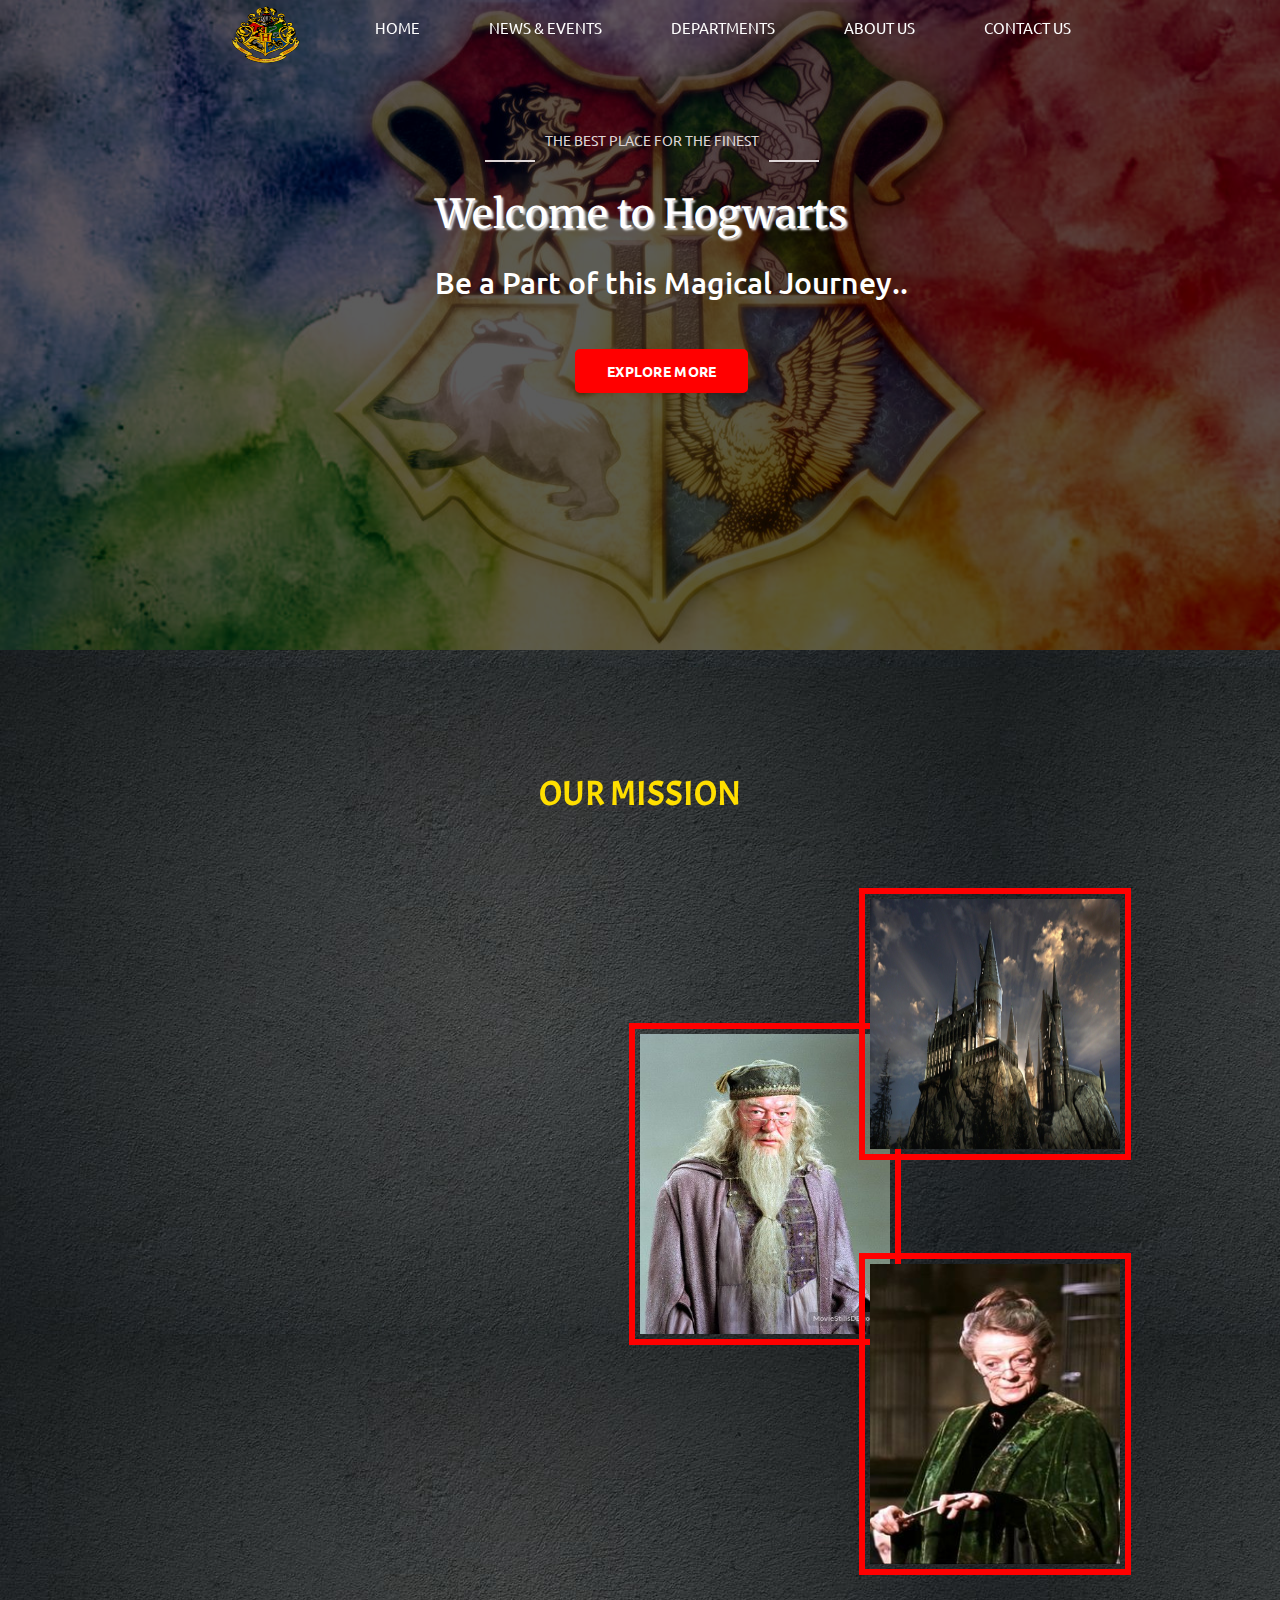
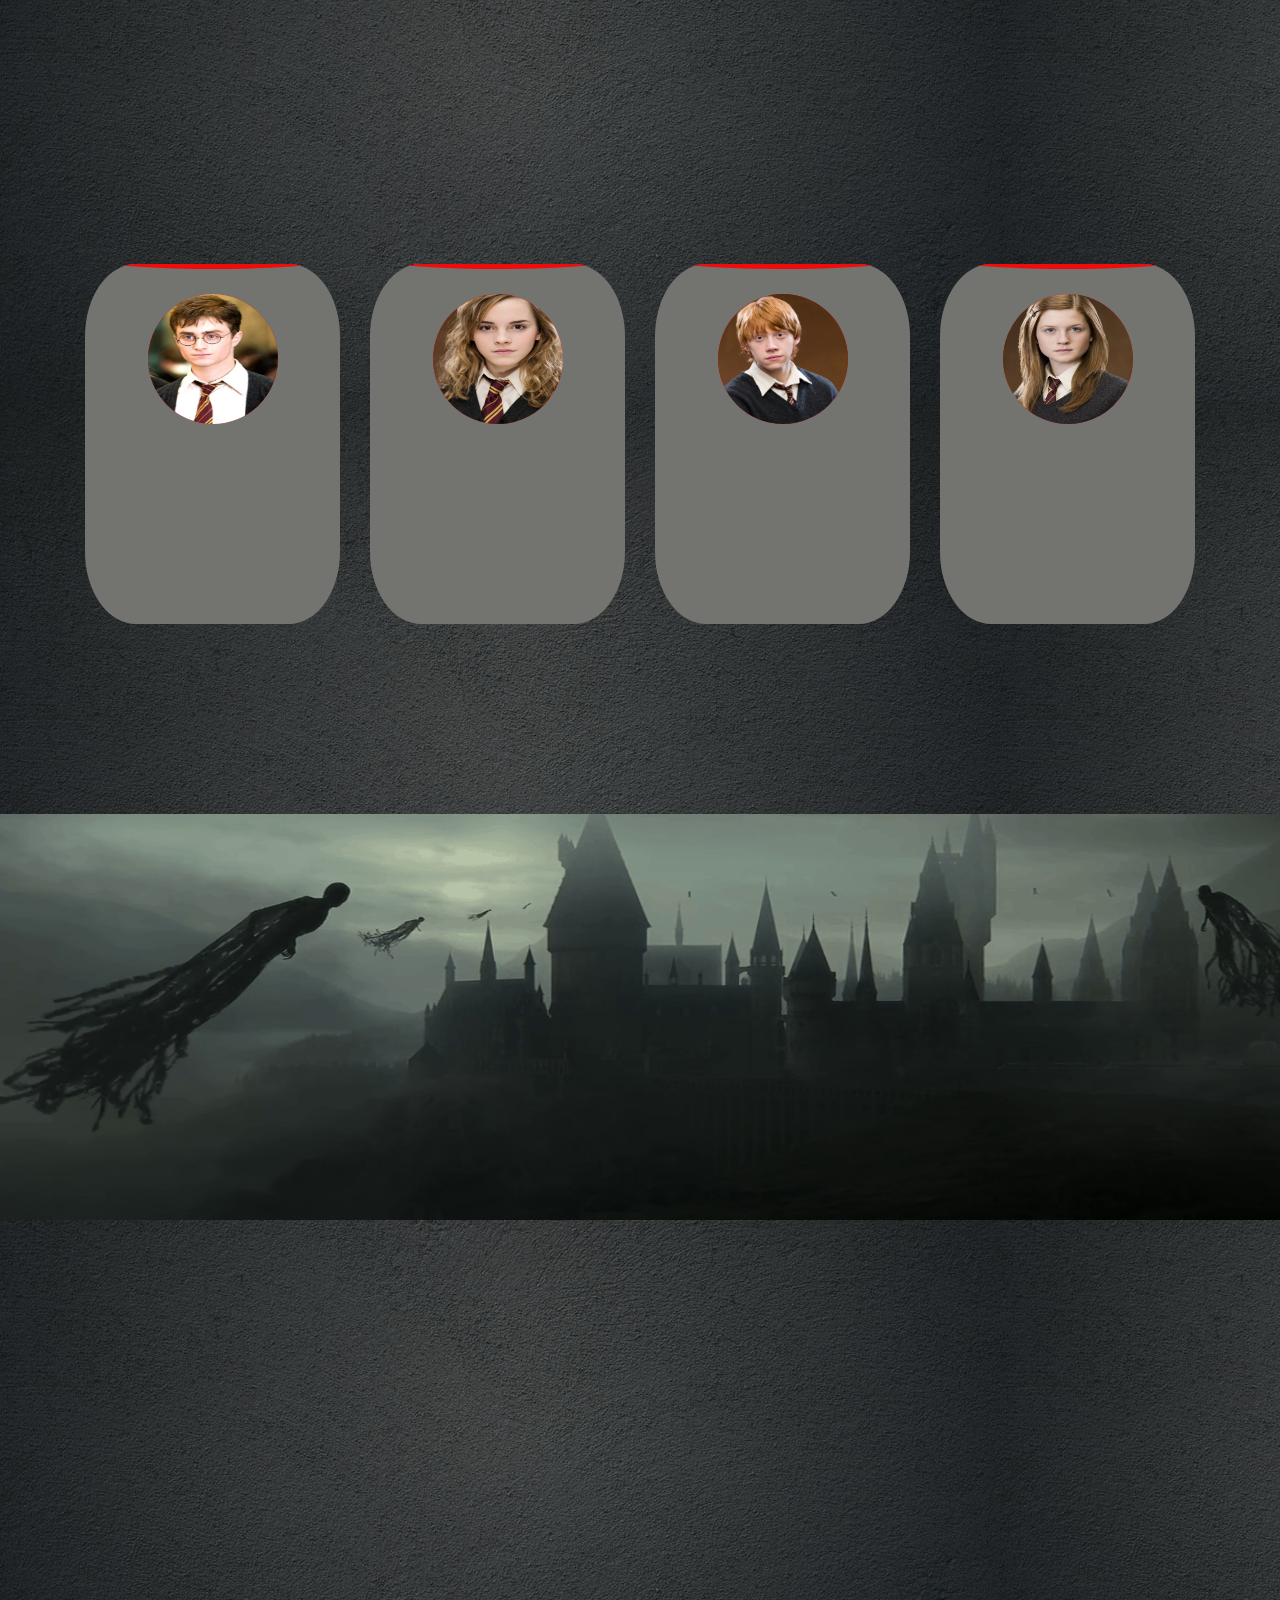
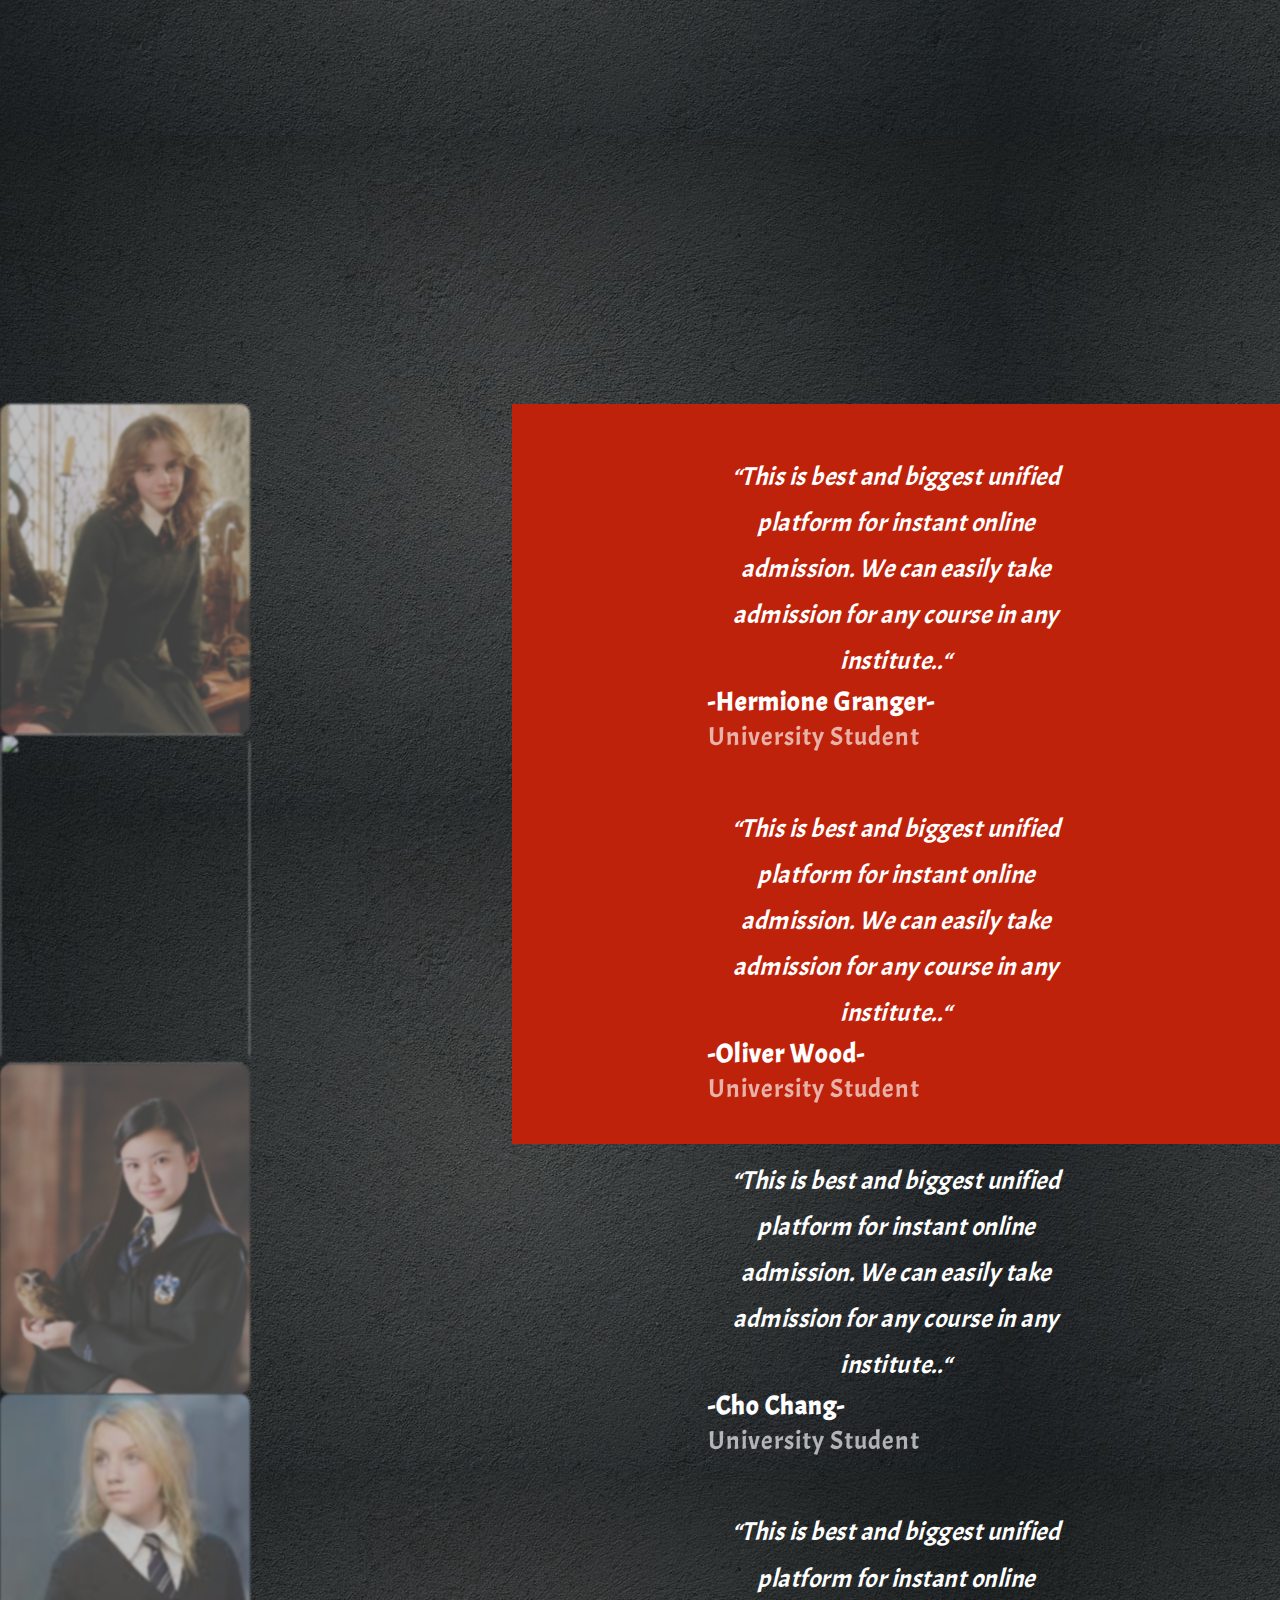
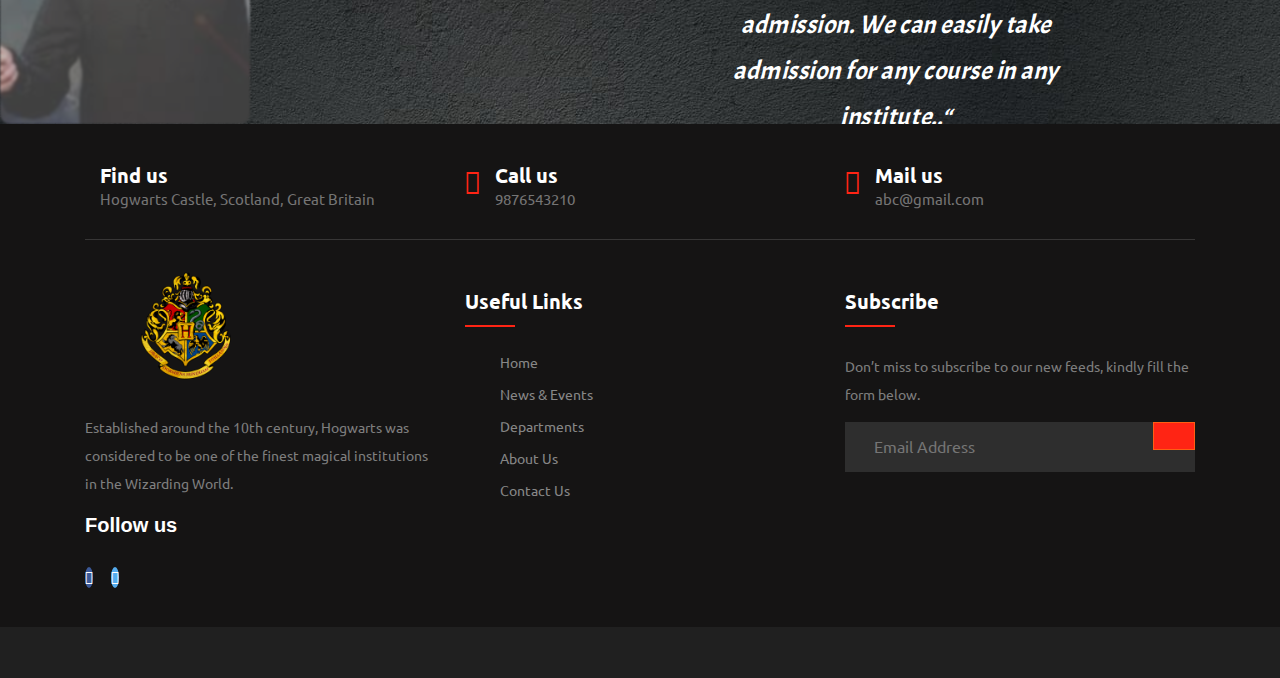
==== home/index.html @ c4e8d903 "File added" ====
<!DOCTYPE html>
<html lang="en">
  <head>
    <meta charset="UTF-8" />
    <meta http-equiv="X-UA-Compatible" content="IE=edge" />
    <meta name="viewport" content="width=device-width, initial-scale=1.0" />
    
    <link rel="icon" href="./images/icons/.ico">
    <script type="text/javascript" src="https://cdn.rawgit.com/asvd/dragscroll/master/dragscroll.js"></script>
    <script src="https://kit.fontawesome.com/d733855d1a.js" crossorigin="anonymous"></script>
    <link rel="stylesheet" href="https://maxcdn.bootstrapcdn.com/bootstrap/4.1.3/css/bootstrap.min.css">
    <link rel="stylesheet" href="https://use.fontawesome.com/releases/v5.6.3/css/all.css" integrity="sha384-UHRtZLI+pbxtHCWp1t77Bi1L4ZtiqrqD80Kn4Z8NTSRyMA2Fd33n5dQ8lWUE00s/" crossorigin="anonymous">
    <script src="https://ajax.googleapis.com/ajax/libs/jquery/2.0.1/jquery.min.js"></script>
    <link rel="stylesheet" href="https://netdna.bootstrapcdn.com/font-awesome/4.0.3/css/font-awesome.min.css"/>
    <script type="text/javascript" src="https://cdnjs.cloudflare.com/ajax/libs/jquery/2.1.3/jquery.min.js"></script>
    
	<link href="https://fonts.googleapis.com/css?family=Lato:300,400,700,900&display=swap" rel="stylesheet">
	<link rel="stylesheet" href="https://md-aqil.github.io/images/swiper.min.css">

   <!-- Favicon -->
   <link href="images/home.png" rel="icon">

  <!--Google FOnts-->
  <link href="https://fonts.googleapis.com/css2?family=Acme&family=Dancing+Script&display=swap" rel="stylesheet">
	
	<!-- Bootstrap Latest compiled and minified CSS -->
	  <link rel="stylesheet" href="https://maxcdn.bootstrapcdn.com/bootstrap/3.3.2/css/bootstrap.min.css">
	  <!-- Font-Awesome -->
	  <link rel="stylesheet" href="//maxcdn.bootstrapcdn.com/font-awesome/4.3.0/css/font-awesome.min.css">

    <!--Animation-->
    <link rel="stylesheet" href="https://unpkg.com/aos@next/dist/aos.css" />	
    <link rel="stylesheet" href="style.css" /> <!--Static style.css-->
    <title>Home</title>

    <style>
      .nav-container .hamburger{
  display:none;
  visibility: collapse;
  width: fit-content;
  font-size : 30px;
  position: absolute;
  top : 30px;
  right : 30px;
  cursor: pointer;
}
.nav-container .hamburger .icon{
  transform: rotate(90deg);
  color: white;
  width: fit-content;
}
.nav-container .close{
  font-size : 25px;
  color : white;
  position : absolute;
  top : 20px;
  right : 30px;
  display : none;
  visibility: collapse;
  cursor: pointer;
  z-index : 3;
  color : rgb(66, 66, 66);
}
.nav-container .close:hover{
  color : #DC2626;
}


  @media (max-width: 992px){

  /* Nav */
  .nav-container ul li {
    margin: 0 5px;
    font-size: 15px;
    border: 1.5px solid rgba(248, 248, 4, 0);
    padding: 10px 10px;
  }
  .nav-container .title{
    margin : 0 30px;
  }
  .nav-container ul {
    list-style: none;
    display : block;
    z-index: 3;
    position : absolute;
    width : 100%;
    top:0;
    left:0%;
    background-color: white;
    padding-top : 50px;
    padding-bottom : 30px;
    display : none; 
    visibility: collapse;
  }
  .nav-container ul li{
    text-align: center;
    border : none;
  }
  .nav-container ul li a{
    color : rgb(66, 66, 66);
    font-weight:700;
  }
  .nav-container ul li:hover{
    border : none;
    background-color: var(--yellow);
  }
  .nav-container ul li a:hover{
    border-bottom : 2px solid rgb(114, 109, 109);
  }
  .nav-container .hamburger{
    display : block;
    visibility: visible;
  }}
  @media (max-width: 576px){

  /* Main-section */
  .main-section{
    text-align: center;
    
  }
  .main-section .flex{
    justify-content: center;
    
  }
  
  /* Carousel */
  .caroussel-container {
    overflow: hidden;
    height: 750px;
    width: 100%;
    margin: auto;
    position: absolute;
  }
  .image {
    display: inline-flex;
    flex-direction: column;
    margin: auto;
    position: relative;
    height: 750px;
  }
  .image img {
    height: 750px;
  }
  .overlay {
    position: absolute;
    top: 0;
    width: 100%;
    height: 750px;
    background-color: rgba(0, 0, 0, 0.541);
    z-index: 0;
  }
  .main-section {
    height: 545px;
  }

  .btn-container {
  margin-top: 40px;
  
}
}



/* --------------------------------------------- Main Section ontop Carousel ----------------------------------------------- */


.secondary-btn {
  padding: 10px 20px;
  border-radius: 20px;
  border: 2px solid var(--yellow);
  color: var(--yellow);
  background-color: unset;
}
.secondary-btn a{
  color : var(--yellow);
}
.secondary-btn:hover{
  background-color: var(--yellow);
}
.secondary-btn:hover a{
  color : black;
}
.main-section {
  width: 90%;
  max-width: 900px;
  margin: 50px auto;
  height: 445px;
}
.main-section .btn a{
  text-decoration: none;

}
.main-section .heading {
  font-family: "Merriweather", serif;
  font-weight: 500;
  font-size: 40px;
  text-shadow: 2px 2px 2px rgb(228, 228, 228);
}

.top-head {
  color: var(--light-gray);
  padding: 0 10px;
  margin: 0px 0;
  width:max-content
}
.line {
  border: 0.5px solid var(--light-gray);
  width: 50px;
  display: block;
  position: relative;
  top: 10px;
  height: 0;
  margin: 20px 0;
}
.flex {
  display: flex;
}
.subheading {
  color: var(--light-gray);
  margin: 30px 0;
  max-width: 700px;
  width: 90%;
  word-spacing: 1.5px;
}
.subheading span{
  font-size : 17px;
}
.btn-container {
  margin-top: 40px;
}
button {
  cursor: pointer;
}
.center {
  text-align: center;
}
    </style>
  </head>
  <body>
    
    <div class="caroussel-container">
      <div class="caroussel">
	    <div class="image"><img src="./images/00.jpg" alt="Image5" width="1500" height="700"/></div>    <!--Static images-->
        <div class="image"><img src="./images/image99.png" alt="Image4" width="1500" height="700"/></div> <!--Static images-->
        <div class="image"><img src="./images/66.jpg" alt="Image4" width="1500" height="700"/></div> <!--Static images-->
		<div class="image"><img src="./images/55.jpg" alt="Image5" width="1500" height="700"/></div> <!--Static images-->
      </div>
      <div class="overlay"></div>
    </div>

    <div class="main-div">
      <nav class="nav-container">
      <div class="navbar navbar-fixed-top container-fluid " id="navbar"> 
      
        <div class="navbar-right navbar-collapse" id="myNavbar">
         <ul>
          <a href="#">
            <img src="./images/logo0.png" style=" height:60px; width: 150px; top: 0%; margin-left: 175px;">
            </a>
          <li class="link"><a href="#home">HOME</a></li>
          <li class="link"><a href="#projects">NEWS & EVENTS</a></li>
          <div class="dropdown">
          <li class="link"><a href="#pricing">DEPARTMENTS</a>
              <div class="dropdown-content">
                <a href="#">Department of Magical Law Enforcement</a>
                <a href="#">Department for the Regulation and Control of Magical Creatures</a>
                <a href="#">Department of International Magical Cooperation</a>
                <a href="#">Department of Magical Transportation</a>
                <a href="#">Department of Magical Games and Sports</a>
                <a href="#">Department of Mysteries</a>
              </div>
            </div> 
          </li>
          
          <li class="link"><a href="#contact">ABOUT US</a></li>
			    <li class="link"><a href="#contact">CONTACT US</a></li>
          
         </ul>
       </div>
       <div class="hamburger">
        <p class="icon">|||</p>
      </div>
      <div class="close"><i class="far fa-times-circle"></i></div>
    

    <script>
      window.onscroll = function() {scrollFunction()};
   
  function scrollFunction() {
    if (document.body.scrollTop > 30 || document.documentElement.scrollTop > 30) {
      
      document.getElementById("navbar").style.background = "#696969";
      document.getElementById("navbar").style.height = "70px";
    } else {
     
      document.getElementById("navbar").style.background = "none";
    }
  }
  </script>
    </nav>
       
    <div class="main-section">
      <div class="flex" style="margin-left:245px">
        <span class="line" ></span>
        <div><p class="top-head" >THE BEST PLACE FOR THE FINEST</p></div>
        <span class="line" ></span>
      </div>

      <h1 class="heading" style="margin-left:245px">Welcome to Hogwarts</h1>
        <p class="subheading">
         <H2 style="margin-left:245px"> Be a Part of this Magical Journey..</H2>
        </p>
        
      <div class="btn-container">
        <button type="button" class="primary-btn btn" style="margin-left:235px "><a href="#videos">EXPLORE MORE</a></button>
        
      </div>
    </div>
  </div>
</div>
	
	</br></br></br></br>
	<section class="welcome" id = "home">
      <h1 class="center heading" id = "section-head" data-aos="zoom-in">OUR MISSION</h1></br></br>
    
      <div class="grid">
        <div class="left-container">
          <p id= "wel"data-aos="flip-left"
          data-aos-easing="ease-out-cubic"
          data-aos-duration="2000">Since 1980, we are serving the very natives and tourists of California. We bake our best to bring delicious food to your table. We have the most talented chefs working with us here. At Cakesmith we are dedicated to all things seasonal with a market-driven day-time menu that also offers a variety of artisan breads and pastries made daily with locally-sourced, heirloom grains.</br></br> I hope you have some great memories of baked goods, where the scent of fresh-baked bread or chocolate chip cookies came from a kitchen with people who loved and cared about you.</br></br> If you were lucky enough to experience this with someone special, then you know what I’m talking about. I hope that you feel that way with every order you receive from " The Cakesmith ".</p>
        </div>
        <div class="right-container">
          <div class="image-container">
            <img src="./images/pic1.jpg" alt="Image" class="one">    <!--Static images-->
            <img src="./images/pic2.jpg" alt="Image" class="two">     <!--Static images-->
            <img src="./images/96.jpg" alt="Image" class="three">     <!--Static images-->
          </div>
        </div>
      </div>
	  </section>
	  
	  
<section class="alumni">
<h1 class="center heading" id = "section-head" data-aos="zoom-in">OUR PROUD ALUMNI</h1></BR></BR></BR></BR>
<div class="bg-alumni">	  
<div class="container">
  <div class="row">
    <div class="col-12 col-sm-6 col-md-4 col-lg-3">
      <div class="our-team">
        <div class="picture">
          <img class="img-fluid" src="images/harry.PNG">       <!--Static images-->
        </div>
        <div class="team-content" data-aos="fade-up-right"><h3>Harry Potter</h3>
          <h4 class="title">Alumini</h4>
        </div>
        <ul class="social">
          <li><a href="https://www.facebook.com/DanielRadcliffeNews/" class="fa fa-facebook" aria-hidden="true" target="blank"></a></li>
          <li><a href="https://twitter.com/danjradcliffenl?lang=en" class="fa fa-twitter" aria-hidden="true" target="blank"></a></li>
          <li><a href="https://www.linkedin.com/in/daniel-radcliffe-53a0274/?originalSubdomain=uk" class="fa fa-linkedin" aria-hidden="true" target="blank"></a></li>
        </ul>
      </div>
    </div>
        <div class="col-12 col-sm-6 col-md-4 col-lg-3">
      <div class="our-team">
        <div class="picture">
          <img class="img-fluid" src="images/hermoine.PNG">     <!--Static images-->
        </div>
        <div class="team-content" data-aos="fade-up-right">
          <h3 class="name">Hermione Granger</h3>
          <h4 class="title">Alumini</h4>
        </div>
        <ul class="social">
          <li><a href="https://www.facebook.com/HermioneJeanGranger98/" class="fa fa-facebook" aria-hidden="true" target="blank"></a></li>
          <li><a href="https://twitter.com/hermionegranger?lang=en" class="fa fa-twitter" aria-hidden="true" target="blank"></a></li>
          <li><a href="https://www.linkedin.com/in/hermoine-granger-300856214/?originalSubdomain=in/" class="fa fa-linkedin" aria-hidden="true" target="blank"></a></li>
        </ul>
      </div>
    </div>
        <div class="col-12 col-sm-6 col-md-4 col-lg-3">
      <div class="our-team">
        <div class="picture">
          <img class="img-fluid" src="images/ron.PNG">       <!--Static images-->
        </div>
        <div class="team-content" data-aos="fade-up-right">
          <h3 class="name">Ron Weasely</h3>
          <h4 class="title">Alumini</h4>
        </div>
        <ul class="social">
          <li><a href="https://www.facebook.com/RonaldGingerWeasley/" class="fa fa-facebook" aria-hidden="true" target="blank"></a></li>
          <li><a href="https://twitter.com/mrronaldweasley?lang=en" class="fa fa-twitter" aria-hidden="true" target="blank"></a></li>
          <li><a href="https://www.linkedin.com/in/ron-weasley-3525451b7/" class="fa fa-linkedin" aria-hidden="true" target="blank"></a></li>
        </ul>
      </div>
    </div>
        <div class="col-12 col-sm-6 col-md-4 col-lg-3">
      <div class="our-team">
        <div class="picture">
          <img class="img-fluid" src="images/gimme.PNG">          <!--Static images-->
        </div>
        <div class="team-content" data-aos="fade-up-right">
          <h3 class="name">Ginny Weasely</h3>
          <h4 class="title">Alumini</h4>
        </div>
        <ul class="social">
          <li><a href="https://www.facebook.com/pages/category/Public-Figure/Ginny-Weasley-250514428322792/" class="fa fa-facebook" aria-hidden="true" target="blank"></a></li>
          <li><a href="https://twitter.com/ginnyweaselette?lang=en" class="fa fa-twitter" aria-hidden="true" target="blank"></a></li>
          <li><a href="https://www.linkedin.com/in/bonnie-wright-58862418b/" class="fa fa-linkedin" aria-hidden="true" target="blank"></a></li>
        </ul>
      </div>
    </div>
  </div>
</div>
</div>
</section>
		<section class="counters">
			<div class="count-container" data-aos="zoom-in-up">
				<div>
					<img src="./images/classroom-256.png" alt="Image" class="img">      <!--Static images-->
					<div class="counter" data-target="2000">0</div>
					<h3>Faculty</h3>
				</div>
				<div>
					<img src="./images/bag.png" alt="Image" class="img" height="80px">  <!--Static images-->
					<div class="counter" data-target="50000">0</div>
					<h3>Network</h3>
				</div>
				<div>
					<img src="./images/student.png" alt="Image" class="img"> <!--Static images-->
					<div class="counter" data-target="20000">0</div>
					<h3>Students</h3>
				</div>
				<div>
					<img src="./images/trophy.png" alt="Image" class="img">   <!--Static images-->
					<div class="counter" data-target="500">0</div>
					<h3>Acheivements</h3>
				</div>
			</div>
		</section>
		
		</br>
		<section>
		
		<section id="Life">
		 <div class="container">
    <h1 class="text-center " data-aos="zoom-in">LIFE AT HOGWARTS</h1></br></br></br></br></br>
	<div class="row" data-aos="fade-right">
        <div class="col-xs-6 col-sm-3 hover-zoomin">
          <a href="#" title="">
            <img src="./images/1.PNG" alt="Image" height="150px">   <!--Static images-->
            
          </a>
          </br>
        </div>
        <div class="col-xs-6 col-sm-3 hover-zoomin">
          <a href="#" title="" >
            <img src="./images/2.PNG" alt="Image" height="150px"/>  <!--Static images-->
          </a>
          </br>
        </div>
        <div class="col-xs-6 col-sm-3 hover-zoomin">
          <a href="#" title="">
            <img src="./images/3.PNG" alt="Image" height="150px"/> <!--Static images-->
          </a>
          </br>
        </div>
        <div class="col-xs-6 col-sm-3 hover-zoomin">
          <a href="#" title="">
            <img src="./images/4.PNG" alt="Image" height="150px"/> <!--Static images-->
          </a>
          </br>
        </div>
      </div>
      <div class="row" data-aos="fade-left">
        <div class="col-xs-6 col-sm-3 hover-zoomin">
          <a href="#" title="">
            <img src="./images/5.PNG" alt="Image" height="150px"/> <!--Static images-->
          </a>
          </br>
        </div>
        <div class="col-xs-6 col-sm-3 hover-zoomin">
          <a href="#" title="">
            <img src="./images/6.PNG" alt="Image" height="150px"/> <!--Static images-->
          </a>
          </br>
        </div>
		<div class="col-xs-6 col-sm-3 hover-zoomin">
          <a href="#" title="">
            <img src="./images/7.PNG" alt="Image" height="150px"/> <!--Static images-->
          </a>
          </br>
        </div>
		<div class="col-xs-6 col-sm-3 hover-zoomin">
          <a href="#" title="">
            <img src="./images/8.PNG" alt="Image" height="150px"/> <!--Static images-->
          </a>
          </br>
        </div>
        
      </div>
    </div>

    <!-- jQuery (necessary for Bootstrap's JavaScript plugins) -->
    <script src="https://ajax.googleapis.com/ajax/libs/jquery/1.11.2/jquery.min.js"></script>

    <!-- Latest compiled and minified JavaScript -->
	<script src="https://maxcdn.bootstrapcdn.com/bootstrap/3.3.2/js/bootstrap.min.js"></script>
	<script src="https://cdnjs.cloudflare.com/ajax/libs/modernizr/2.8.3/modernizr.min.js" type="text/javascript"></script>
</section>
		</br></br></br>
		<section class="spacer">
			 <h1 data-aos="zoom-in"><center> STUDENT SPEAKS</center></H1></br></br></br></br>
				<div class="testimonial-section">
					<div class="testi-user-img">
					<div class="swiper-container gallery-thumbs">
						  <div class="swiper-wrapper">
								  <div class="swiper-slide">
										<img class="u3" src="./images/95.jpg" alt="">  <!--Static images-->
									</div>
						  <div class="swiper-slide">
							  <img class="u1" src="./images/79.PNg" alt=""> <!--Static images-->
						  </div>
						  <div class="swiper-slide">
						  <img class="u2" src="./images/14.jpg" alt=""> <!--Static images-->
						  </div>
					  
						  <div class="swiper-slide">
						  <img class="u4" src="./images/89.jpg" alt=""> <!--Static images-->
						  </div>
						  
						  </div>
					  </div>
					</div>
					<div class="user-saying">
						  <div class="swiper-container testimonial">
								  <!-- Additional required wrapper -->
								  <div class="swiper-wrapper ">
									  <!-- Slides -->
									  <div class="swiper-slide">
										  <div class="quote">
												  <img class="quote-icon" style="font-size:2vw;" src="https://md-aqil.github.io/images/quote.png" alt=""> <!--Static images-->
											  <p style="font-size:2vw;">
													  “This is best and biggest unified platform
											  for instant online admission. We can easily
											  take admission for any course in any institute..“
											  </p>
											  <div style="font-size:2vw;" class="name">-Hermione Granger-</div>
											  <div style="font-size:2vw;" class="designation">University Student</div>
											  
										  </div>
									  </div>
									  <div class="swiper-slide">
										  <div class="quote">
												<img class="quote-icon" style="font-size:2vw;" src="https://md-aqil.github.io/images/quote.png" alt=""> <!--Static images-->
											
											  <p style="font-size:2vw;">
													  “This is best and biggest unified platform
											  for instant online admission. We can easily
											  take admission for any course in any institute..“
											  </p>
											  <div style="font-size:2vw;" class="name">-Oliver Wood-</div>
											  <div style="font-size:2vw;" class="designation">University Student</div>
											  
										  </div>
									  </div>
									  <div class="swiper-slide">
										  <div class="quote">
												<img class="quote-icon" style="font-size:2vw;" src="https://md-aqil.github.io/images/quote.png" alt=""> <!--Static images-->
												  
											  <p style="font-size:2vw;">
													  “This is best and biggest unified platform
											  for instant online admission. We can easily
											  take admission for any course in any institute..“
											  </p>
											  <div style="font-size:2vw;" class="name">-Cho Chang-</div>
											  <div style="font-size:2vw;" class="designation">University Student</div>
											  
										  </div>
									  </div>
									  <div class="swiper-slide">
											  <div class="quote">
													<img class="quote-icon" style="font-size:2vw;" src="https://md-aqil.github.io/images/quote.png" alt="">  <!--Static images-->
												 
												  <p style="font-size:2vw;">
														  “This is best and biggest unified platform
												  for instant online admission. We can easily
												  take admission for any course in any institute..“
												  </p>
												  <div style="font-size:2vw;" class="name">-Luna Lovegood-</div>
												  <div style="font-size:2vw;" class="designation">University Student</div>
												  
											  </div>
										  </div>
									  
								  </div>
								  <!-- If we need pagination -->
								  <div class="swiper-pagination swiper-pagination-white"></div>
							  
							  </div>
					</div>
				</div>
			</section>
	<script src="https://md-aqil.github.io/images/swiper.min.js"></script>
 
	
	  <!--Footer Section--> 
		
  <footer class="footer-section">
    <div class="container">
        <div class="footer-cta pt-5 pb-5">
            <div class="row">
                <div class="col-xl-4 col-md-4 mb-30">
                    <div class="single-cta">
                        <i class="fas fa-map-marker-alt"></i>
                        <div class="cta-text">
                            <h4>Find us</h4>
                            <span>Hogwarts Castle,
                                  Scotland, Great Britain</span>
                        </div>
                    </div>
                </div>
                <div class="col-xl-4 col-md-4 mb-30">
                    <div class="single-cta">
                        <i class="fas fa-phone"></i>
                        <div class="cta-text">
                            <h4>Call us</h4>
                            <span>9876543210</span>
                        </div>
                    </div>
                </div>
                <div class="col-xl-4 col-md-4 mb-30">
                    <div class="single-cta">
                        <i class="far fa-envelope-open"></i>
                        <div class="cta-text">
                            <h4>Mail us</h4>
                            <span>abc@gmail.com</span>
                        </div>
                    </div>
                </div>
            </div>
        </div>
        <div class="footer-content pt-5 pb-5">
            <div class="row">
                <div class="col-xl-4 col-lg-4 mb-50">
                    <div class="footer-widget">
                        <div class="footer-logo">
                            <a href="index.html"><img src="./images/logo0.png" class="img-fluid" alt="logo"></a>  <!--Static images-->
                        </div>
                        <div class="footer-text">
                            <p>Established around the 10th century, Hogwarts was considered to be one of the finest magical institutions in the Wizarding World.</p>
                        </div>
                        <div class="footer-social-icon">
                            <span>Follow us</span>
                            <a href="https://www.facebook.com/TheHogwartsSchool/"><i class="fab fa-facebook-f facebook-bg"></i></a>
                            <a href="https://twitter.com/HogwartsMystery?ref_src=twsrc%5Egoogle%7Ctwcamp%5Eserp%7Ctwgr%5Eauthor"><i class="fab fa-twitter twitter-bg"></i></a>
                            <a href="#"><i class="fab fa-google-plus-g google-bg"></i></a>
                        </div>
                    </div>
                </div>
                <div class="col-xl-4 col-lg-4 col-md-4 mb-30">
                    <div class="footer-widget">
                        <div class="footer-widget-heading">
                            <h3>Useful Links</h3>
                        </div>
                        <ul>
                            <li><a href="#">Home</a></li>                            
                            <li><a href="#">News & Events</a></li>                          
                            <li><a href="#">Departments</a></li>
                            <li><a href="#">About us</a></li>                          
                            <li><a href="#">Contact us</a></li>
                        </ul>
                    </div>
                </div>
                <div class="col-xl-4 col-lg-4 col-md-6 mb-50">
                    <div class="footer-widget">
                        <div class="footer-widget-heading">
                            <h3>Subscribe</h3>
                        </div>
                        <div class="footer-text mb-25">
                            <p>Don’t miss to subscribe to our new feeds, kindly fill the form below.</p>
                        </div>
                        <div class="subscribe-form">
                            <form action="#">
                                <input type="text" placeholder="Email Address">
                                <button><i class="fab fa-telegram-plane"></i></button>
                            </form>
                        </div>
                    </div>
                </div>
            </div>
        </div>
    </div>
    <div class="copyright-area">
        <div class="container">
            <div class="row">
                <div class="col-xl-6 col-lg-6 d-none d-lg-block text-right">
                    <div class="footer-menu">
                        <ul>
                            
                        </ul>
                    </div>
                </div>
            </div>
        </div>
    </div>
</footer>
 
    <script src="script.js"></script>           <!--Static Script .js-->
	<script src="counter.js"></script>          <!--Static Counter .js-->
	<script src="testimonial.js"></script>       <!--Static Testimonial .js-->

   
   <!--Animation-->
   <script src="https://unpkg.com/aos@next/dist/aos.js"></script>
   <script>
       AOS.init({
           duration:1000,
       });
   </script>

  </body>
</html>
---- home/style.css ----
@import url("https://fonts.googleapis.com/css2?family=Festive&family=Merriweather&family=Oswald&family=Roboto+Condensed&family=Ubuntu&display=swap");

:root {
  --yellow: #facc15;
  --dark-yellow : #EAB308;
  --gray: #d4d4d8;
  --dark-gray: #71717a;
  --light-gray:#F4F4F5;
  --blue : #0EA5E9;
  --tone1-gray : #E5E7EB;
  --tone2-gray : #F3F4F6;
  --red: #FF0000;
  --dark-red : #8B0000;
  --dark-green: #9cc675;
      --dark-yellow: #e89a3d;
      --extra-light-brown:#fdf0d7;
      --light-brown: #ecd5ab;
      --dark-brown:#915b40;
      --light-yellow:#f8e3a8;
      --light-red:#f3ac99;
      --light-teal:#a6c8cc;
      --light-gray:#ddd5d6;
			--theme-color2: #bf220a;
}

* {
  padding: 0;
  margin: 0;
  transition: left 1s ease-in-out, right 1s ease-in-out;
  box-sizing: border-box;
}

body {
  background-image: url('./images/bg2.jpg'); 
  /*background-repeat: no-repeat; */
  font-family: "Oswald", sans-serif;
  font-family: "Ubuntu", sans-serif;
  color: white;
  /* font-size :  */
  overflow-x: hidden;
}


/* --------------------------------------------------------Navigation------------------------------------------------------ */

.main-div {
  position: relative;
  color: white;
}

.navbar{
  position: fixed;
  transition: 1s;
  height: 70px;
}

  .nav-container {
    position: relative;
    top: 0;
    left: -15%;
    
    max-width: 900px;
    width: 90%;
    margin: auto;
    display: flex;
    justify-content: space-between;
    padding: 40px 0;
  }
  .nav-container ul {
    list-style: none;
    display: flex;
  }
  .nav-container ul li {
    margin: 0 1.5em;
    font-size: 15px;
    border: 2px solid rgba(248, 248, 4, 0);
    padding: 10px 10px;
  }
  .nav-container ul li a {
    color: rgb(255, 255, 255);
    text-decoration: none;
  }
  .nav-container ul li:hover {
    border-bottom: 3px solid var(--red);
    font-size:18px;
    
  }
  
  .dropdown-content {
    display: none;
    position: absolute;
    background-color: rgb(61, 61, 61);
    font-size: small;
    min-width: 180px;
    box-shadow: 0px 8px 16px 0px rgb(0 0 0 / 20%);
    z-index: 1;
    padding-top: 5px;
    margin-top: 2%;
    left: 0%;
    border-radius: 5%;
  }
  
  .dropdown-content a {
    float: none;
    color: #202020;
    padding: 10px 26px;
    text-decoration: none;
    display: block;
    text-align: left;
  }
  
  .dropdown-content a:hover {
    background-color: rgb(36, 36, 36);
    color: #ffdf00;
    border-radius: 5%;
  }
  
  .dropdown:hover .dropdown-content {
    display: block;
  }
  
      body::-webkit-scrollbar-track
  {
    -webkit-box-shadow: inset 0 0 6px rgba(0,0,0,0.3);
    
  }
  body::-webkit-scrollbar
  {
    width: 14px;
  }
   
  body::-webkit-scrollbar-thumb
  {
    
    -webkit-box-shadow: inset 0 0 6px rgba(0,0,0,.5);
    
  }
  @media(max-width: 720px){
    body{
      background-size: 100% 100%;
    }
 
    .para{
      min-height: 800px;
    }
  }


/* ---------------------------------------------------------Carousel-------------------------------------------------------- */
.caroussel-container {
  overflow: hidden;
  height: 650px;
  width: 100%;
  margin: auto;
  position: absolute;
  top: 0%;
}
.caroussel {
  width: 100%;
  position: relative;
  left: 0;
  display: flex;
}
.image {
  display: inline-flex;
  flex-direction: column;
  margin: auto;
  position: relative;
  height: 650px;
}
.image img {
  height: 650px;
}
.overlay {
  position: absolute;
  top: 0;
  width: 100%;
  height: 650px;
  background-color: rgba(0, 0, 0, 0.641);
  z-index: 0;
}

/* --------------------------------------------- Main Section ontop Carousel ----------------------------------------------- */
.btn-container {
	padding:10px 150px;
}
.primary-btn {
  background-color: var(--red);
  /* color : white; */
  padding: 10px 20px;
  border: 2px solid var(--red);
  font-size:20px;
  
}
.primary-btn a{
  color : white;
}
.primary-btn:hover{
  background-color: var(--dark-red) ;
}
.secondary-btn {
  padding: 10px 20px;
  border-radius: 20px;
  border: 2px solid var(--yellow);
  color: var(--yellow);
  background-color: unset;
}
.secondary-btn a{
  color : var(--yellow);
}
.secondary-btn:hover{
  background-color: var(--yellow);
}
.secondary-btn:hover a{
  color : black;
}
.main-section {
  width: 90%;
  max-width: 900px;
  margin: 40px 425px;
  height: 445px;
}
.main-section .btn a{
  text-decoration: none;

}

.main-section .heading {
  font-family: "Merriweather", serif;
  font-weight: 500;
  font-size: 40px;
  text-shadow: 2px 2px 2px rgb(228, 228, 228);
}
.top-head {
  color: var(--light-gray);
  padding: 0 10px;
  margin: 20px 0;
  width:max-content;
  
}
.line {
  border: 0.5px solid var(--light-gray);
  width: 50px;
  display: block;
  position: relative;
  top: 10px;
  height: 0;
  margin: 20px 0;
}
.flex {
  display: flex;
  padding-left: 50px;
}
.subheading {
  color: var(--light-gray);
  margin: 30px 0;
  max-width: 700px;
  width: 90%;
  word-spacing: 1.5px;
}
.subheading span{
  font-size : 17px;
}
.btn-container {
  margin-top: 40px;
}
button {
  cursor: pointer;
}
.center {
  text-align: center;
}

/* -------------------------------------------------Section 1 - Welcome Section----------------------------------------------- */

section #section-head{
  font-size : 35px;
  /* text-shadow: 2px 2px 2px rgba(0, 0, 0, 0.582); */
  padding : 0 0px;
  color :#ffdf00;
}
.welcome{
  padding : 0px 0;
  background-size: contain;
  background-position-y: 200px;
  padding-bottom:120px;
  margin-top: 70px;
  font-family: 'Acme', sans-serif; 
  color: #EAB308;
}


#wel{
  font-family: 'Dancing Script', cursive;
  font-size: 20px;
  line-height: 27px;
  background-color: #212121;
  opacity: 80%;
  color: #fdeb9b;
}

.welcome .heading{
  font-size : 30px;
  margin-bottom : 30px;
  
}
.welcome .grid{
  display : grid;
  grid-template-columns: 50% 50%;
}
.welcome .grid .left-container{
  grid-column: 1/1;
}
.welcome .grid .right-container{
  grid-column: 2/2;
}
.welcome .image-container{
  position: relative;
  margin : auto;
}
.welcome .image-container img{
  height : 300px;
  width : 200px;
  outline : 6px solid var(--red);
  outline-offset: 5px;
}
.welcome .left-container p{
  max-width : 500px;
  margin : 100px auto;
  padding : 20px 30px;
  line-height: 1.8rem;
  text-align : justify;
  font-size : 17px;
  color : white;
  font-style: italic;
}
.welcome .right-container .one{
  top : 150px;
  position: absolute;
  height : 300px;
  width : 250px;
}
.welcome .right-container .image-container{
  height : 600px;
  /* width : 550px; */
}
.welcome .right-container .two{
  position: absolute;
    left: 230px;
    top : 380px;
    height : 300px;
    width : 250px;
    z-index: 1;
}
.welcome .right-container .three{
  top : 15px;
  position: absolute;
  left : 230px;
  height : 250px;
  width : 250px;
  z-index: 2;
}
.welcome .right-container .image-container img:hover{
  z-index : 3;
  transform: scale(1.1);
  transition: transform 0.5s;
}

.welcome .flex{
  justify-content: center;
}
.welcome .flex .card{
  max-width : 250px;
  text-align: center;
  padding : 20px;
}
.welcome .flex .card .icon i{
  /* border-radius: 100px; */
  background-color: var(--yellow);
  color : white;
  font-size : 35px;
}
.welcome .flex .card .icon{
  width:fit-content;
  background-color: var(--yellow);
  border-radius: 100px;
  padding : 15px;
  margin  :auto;
}
.welcome .flex .card h3{
  margin : 20px auto;
}
.welcome .flex .card button{
  padding : 10px 20px;
  background-color: var(--gray);
  margin : 30px auto;
  width : 100px;
}
.welcome .flex .card button:hover{
  background-color: var(--yellow);
}

/* ------------------------------------------------Section 2 - Alumni Section ----------------------------------------------- */
@import url('https://fonts.googleapis.com/css?family=Roboto&display=swap');


.our-team {
  padding: 30px 0 40px;
  margin-bottom: 30px;
  height:360px;
  background-color: #737370;
  text-align: center;
  overflow: hidden;
  position: relative;
  border-radius: 20% 20%;
}

.alumni {
	padding-bottom:120px;
  font-family: 'Acme', sans-serif;

}
.bg-alumni{
	background-image: url('./images/bgclub3.jpg'); 
background-repeat: no-repeat;
margin-left:30px;
margin-right:30px;
padding-bottom:40px;
padding-top:40px;}
	
.our-team .picture {
  display: inline-block;
  height: 130px;
  width: 130px;
  margin-bottom: 50px;
  z-index: 1;
  position: relative;
}

.our-team .picture::before {
  content: "";
  width: 100%;
  height: 20px;
  border-radius: 50%;
  background-color: red;
  position: absolute;
  bottom: 135%;
  right: 0;
  left: 0;
  opacity: 0.9;
  transform: scale(3);
  transition: all 0.3s linear 0s;
}

.our-team:hover .picture::before {
  height: 100%;
}

.our-team .picture::after {
  content: "";
  width: 100%;
  height: 100%;
  border-radius: 50%;
  background-color: red;
  position: absolute;
  top: 0;
  left: 0;
  z-index: -1;
}

.our-team .picture img {
  width: 100%;
  height: 130px;
  border-radius: 50%;
  transform: scale(1);
  transition: all 0.9s ease 0s;
}

.our-team:hover .picture img {
  box-shadow: 0 0 0 14px #f7f5ec;
  transform: scale(0.7);
}

.our-team .title {
  display: block;
  font-size: 20px;
  color: #4e5052;
  text-transform: capitalize;
}

.our-team .social {
  width: 100%;
  padding: 0;
  margin: 0;
  background-color: red;
  position: absolute;
  bottom: -100px;
  left: 0;
  transition: all 0.5s ease 0s;
}

.our-team:hover .social {
  bottom: 0;
}

.our-team .social li {
  display: inline-block;
}

.our-team .social li a {
  display: block;
  padding: 10px;
  font-size: 17px;
  color: white;
  transition: all 0.3s ease 0s;
  text-decoration: none;
}

.our-team .social li a:hover {
  color: #1369ce;
  background-color: #f7f5ec;
}




/* -----------------------------------------------Section 3 - Counter Section---------------------------------------------- */


 .count-container {
	max-width: 1100px;
	margin: 0 auto;
	overflow: auto;
}


.counters {

	background-image: url('./images/bgcounter1.png');
	background-size: 110% 90%;
	background-repeat: no-repeat;
	color: white;
	padding: 100px 120px;
	
}

.counters .count-container {
	display: grid;
	grid-template-columns: repeat(4, 1fr);
	grid-gap: 30px;
	text-align: center;
}

.counters img {
	color: 	 #ffdf00;
	margin-bottom: 20px;
	height:100px;
}

.counters .counter {
	font-size: 45px;
	margin: 10px 0;
}

@media (max-width: 700px) {
	.counters .container {
		grid-template-columns: repeat(2, 1fr);
	}

	.counters .container > div:nth-of-type(1),
	.counters .container > div:nth-of-type(2) {
		border-bottom: 1px grey solid;
		padding-bottom: 20px;
	}
}

/* ------------------------------------------Section 5 - My Team Members--------------------------------------------- */
.team {
  padding-bottom : 100px;
  position: relative;
}

.svg-path{
  position: absolute;
  top: 0;
  left: 0;
}
.team .margin{
  max-width: 900px;
  width: 90%;
  margin: auto;
}
.member {
  width: 150px;
  margin: 25px 60px;
}
.image-container:hover .icons {
  visibility: visible;
  display: block;
}
.team-fellow {
  width: 150px;
  height: 150px;
  border-radius: 100px;
  border: 2px solid var(--dark-gray);
  margin: auto;
}
.team-heading {
  font-size: 35px;
  width: 100%;
  margin-bottom: 30px;
  padding-top : 80px !important;
}
.flex-members {
  display: flex;
  flex-wrap: wrap;
  justify-content: center;
}
.member .name {
  font-size: 20px;
  margin-top: 20px;
}
.member .profession {
  color: var(--dark-gray);
  margin: 5px auto;
}
.image-container {
  position: relative;
}
.icons {
  position: absolute;
  top: 0;
  width: 150px;
  height: 150px;
  border-radius: 100px;
  background-color: #facc15d5;
  font-size: 30px;
  padding-top: 60px;
  display: none;
  visibility: hidden;
  opacity: 0.1px;
  cursor: pointer;
}
.icons a {
  margin: 5px;
  color : white;
}
.icons a i.facebook:hover{
  color : #1D4ED8;
}
.icons a i.twitter:hover{
  color : #38BDF8;
}
.icons a i.google:hover{
  color : #EF4444;
}

/* ------------------------------------------------ Section 6 - Gallery ------------------------------------------------------ */

#Life{
  font-family: 'Acme', sans-serif;
  color :#ffdf00;
}

/*ZoomIn Hover Effect*/
    .hover-zoomin a {
      display: block;
      position: relative;
      overflow: hidden;
	  border-radius:10%;
    }
    .hover-zoomin img {
      width: 100%;
      -webkit-transition: all 0.5s ease-in-out;
      -moz-transition: all 0.5s ease-in-out;
      -o-transition: all 0.5s ease-in-out;
      -ms-transition: all 0.5s ease-in-out;
      transition: all 0.5s ease-in-out;
    }
    .hover-zoomin:hover img {
      -webkit-transform: scale(1.2);
      -moz-transform: scale(1.2);
      -o-transform: scale(1.2);
      -ms-transform: scale(1.2);
      transform: scale(1.2);
    }

    /*Fade Hover Effect*/
    .hover-fade a {
      display: block;
      position: relative;
      overflow: hidden;
      background-color: #333;
    }
    .hover-fade img {
      width: 100%;
      height: auto;
      -webkit-transition: all 0.5s ease-in-out;
      -moz-transition: all 0.5s ease-in-out;
      -o-transition: all 0.5s ease-in-out;
      -ms-transition: all 0.5s ease-in-out;
      transition: all 0.5s ease-in-out;
    }
    .hover-fade:hover img {
      -webkit-transform: scale(1.2);
      -moz-transform: scale(1.2);
      -o-transform: scale(1.2);
      -ms-transform: scale(1.2);
      transform: scale(1.2);
      -ms-filter: "progid: DXImageTransform.Microsoft.Alpha(Opacity=0.5)";
      filter: alpha(opacity=0.5);
      opacity: 0.5;
    }

    /*ZoomIn Hover-Mask Effect*/
    .hover-mask a {
      display: block;
      position: relative;
      overflow: hidden;
    }
    .hover-mask img {
      width: 100%;
      height: auto;
      -webkit-transition: all 0.5s ease-in-out;
      -moz-transition: all 0.5s ease-in-out;
      -o-transition: all 0.5s ease-in-out;
      -ms-transition: all 0.5s ease-in-out;
      transition: all 0.5s ease-in-out;
    }
    .hover-mask:hover img {
      -webkit-transform: scale(1.2);
      -moz-transform: scale(1.2);
      -o-transform: scale(1.2);
      -ms-transform: scale(1.2);
      transform: scale(1.2);
    }
    .hover-mask a h2 {
      display: block;
      position: absolute;
      top: 0;
      left: 0;
      margin-top: 0px;
      margin-bottom: 0px;
      height: 100%;
      width: 100%;
      padding: 45% 20px;
      text-align: center;
      background-color: rgba(0,0,0,0.4);
      -webkit-transition: all 0.5s linear;
      -moz-transition: all 0.5s linear;
      -o-transition: all 0.5s linear;
      -ms-transition: all 0.5s linear;
      transition: all 0.5s linear;
      -ms-filter: "progid: DXImageTransform.Microsoft.Alpha(Opacity=0)";
      filter: alpha(opacity=0);
      opacity: 0;
    }
    .hover-mask:hover a h2 {
      -ms-filter: "progid: DXImageTransform.Microsoft.Alpha(Opacity=100)";
      filter: alpha(opacity=100);
      opacity: 1;
    }
    .hover-mask .glyphicon {
      -webkit-transform: scale(0);
      -moz-transform: scale(0);
      -o-transform: scale(0);
      -ms-transform: scale(0);
      transform: scale(0);
      color: #fff;
      -webkit-transition: all 0.5s linear;
      -moz-transition: all 0.5s linear;
      -o-transition: all 0.5s linear;
      -ms-transition: all 0.5s linear;
      transition: all 0.5s linear;
      -ms-filter: "progid: DXImageTransform.Microsoft.Alpha(Opacity=0)";
      filter: alpha(opacity=0);
      opacity: 0;
    }
    .hover-mask:hover .glyphicon {
      -webkit-transform: scale(1);
      -moz-transform: scale(1);
      -o-transform: scale(1);
      -ms-transform: scale(1);
      transform: scale(1);
      -webkit-transition: all 0.5s linear;
      -moz-transition: all 0.5s linear;
      -o-transition: all 0.5s linear;
      -ms-transition: all 0.5s linear;
      transition: all 0.5s linear;
      -ms-filter: "progid: DXImageTransform.Microsoft.Alpha(Opacity=1)";
      filter: alpha(opacity=1);
      opacity: 1;
    }

    /* Hover Blur Effect */
    .text-white {
      color: #fff;
    }
    .hover-blur a {
      display: block;
      position: relative;
      overflow: hidden;
    }
    .hover-blur img {
      width: 100%;
      height: auto;
      -webkit-transition: all 0.5s ease-in-out;
      -moz-transition: all 0.5s ease-in-out;
      -o-transition: all 0.5s ease-in-out;
      -ms-transition: all 0.5s ease-in-out;
      transition: all 0.5s ease-in-out;
    }
    .hover-blur:hover img {
      -webkit-transform: scale(1.2);
      -moz-transform: scale(1.2);
      -o-transform: scale(1.2);
      -ms-transform: scale(1.2);
      transform: scale(1.2);
      -webkit-filter: grayscale(0.6) blur(1px);
      filter: grayscale(0.6) blur(1px);
    }
    .hover-blur a h2 {
      display: block;
      position: absolute;
      top: 0;
      left: 0;
      margin-top: 0px;
      margin-bottom: 0px;
      height: 100%;
      width: 100%;
      padding: 45% 20px;
      text-align: center;
      background-color: rgba(0,0,0,0.5);
      /*background dotted*/
      background-image: -webkit-repeating-radial-gradient(center center, rgba(0,0,0,.8), rgba(0,0,0,.8) 1px, transparent 1px, transparent 100%);
      background-image: -moz-repeating-radial-gradient(center center, rgba(0,0,0,.8), rgba(0,0,0,.8) 1px, transparent 1px, transparent 100%);
      background-image: -ms-repeating-radial-gradient(center center, rgba(0,0,0,.8), rgba(0,0,0,.8) 1px, transparent 1px, transparent 100%);
      background-image: repeating-radial-gradient(center center, rgba(0,0,0,.8), rgba(0,0,0,.8) 1px, transparent 1px, transparent 100%);
      -webkit-background-size: 3px 3px;
      -moz-background-size: 3px 3px;
      background-size: 3px 3px;
      -webkit-transition: all 0.5s linear;
      -moz-transition: all 0.5s linear;
      -o-transition: all 0.5s linear;
      -ms-transition: all 0.5s linear;
      transition: all 0.5s linear;
      -ms-filter: "progid: DXImageTransform.Microsoft.Alpha(Opacity=0)";
      filter: alpha(opacity=0);
      opacity: 0;
    }
    .hover-blur:hover a h2 {
      -ms-filter: "progid: DXImageTransform.Microsoft.Alpha(Opacity=100)";
      filter: alpha(opacity=100);
      opacity: 1;
    }
    .hover-blur .text-white {
      -webkit-transform: scale(0);
      -moz-transform: scale(0);
      -o-transform: scale(0);
      -ms-transform: scale(0);
      transform: scale(0);
      -webkit-transition: all 0.5s linear;
      -moz-transition: all 0.5s linear;
      -o-transition: all 0.5s linear;
      -ms-transition: all 0.5s linear;
      transition: all 0.5s linear;
      -ms-filter: "progid: DXImageTransform.Microsoft.Alpha(Opacity=0)";
      filter: alpha(opacity=0);
      opacity: 0;
    }
    .hover-blur:hover .text-white {
      -webkit-transform: scale(1);
      -moz-transform: scale(1);
      -o-transform: scale(1);
      -ms-transform: scale(1);
      transform: scale(1);
      -webkit-transition: all 0.5s linear;
      -moz-transition: all 0.5s linear;
      -o-transition: all 0.5s linear;
      -ms-transition: all 0.5s linear;
      transition: all 0.5s linear;
      -ms-filter: "progid: DXImageTransform.Microsoft.Alpha(Opacity=1)";
      filter: alpha(opacity=1);
      opacity: 1;
    }

    /* Hover Zoomout */
    .hover-zoomout a {
      display: block;
      position: relative;
      overflow: hidden;
    }
    .hover-zoomout img {
      width: 100%;
      height: auto;
      -webkit-transition: all 0.5s ease-in-out;
      -moz-transition: all 0.5s ease-in-out;
      -o-transition: all 0.5s ease-in-out;
      -ms-transition: all 0.5s ease-in-out;
      transition: all 0.5s ease-in-out;
      -webkit-transform: scale(1.2);
      -moz-transform: scale(1.2);
      -o-transform: scale(1.2);
      -ms-transform: scale(1.2);
      transform: scale(1.2);
    }
    .hover-zoomout:hover img {
      -webkit-transform: scale(1);
      -moz-transform: scale(1);
      -o-transform: scale(1);
      -ms-transform: scale(1);
      transform: scale(1);
    }

/*Hover Blurout Effect*/
    .hover-blurout a {
      display: block;
      position: relative;
      overflow: hidden;
    }
    .hover-blurout img {
      width: 100%;
      height: auto;
      -webkit-transition: all 0.5s ease-in-out;
      -moz-transition: all 0.5s ease-in-out;
      -o-transition: all 0.5s ease-in-out;
      -ms-transition: all 0.5s ease-in-out;
      transition: all 0.5s ease-in-out;
      -webkit-transform: scale(1.2);
      -moz-transform: scale(1.2);
      -o-transform: scale(1.2);
      -ms-transform: scale(1.2);
      transform: scale(1.2);
    }
    .hover-blurout:hover img {
      -webkit-transform: scale(1);
      -moz-transform: scale(1);
      -o-transform: scale(1);
      -ms-transform: scale(1);
      transform: scale(1);
      /*Blur Filtr*/
      -webkit-filter: grayscale(0.6) blur(1px);
      -moz-filter: grayscale(0.6) blur(1px);
      -o-filter: grayscale(0.6) blur(1px);
      -ms-filter:progid:DXImageTransform.Microsoft.Blur(pixelRadius=2);
      filter: progid:DXImageTransform.Microsoft.blur(pixelradius=2);
      filter: grayscale(0.6) blur(2px);
    }
    .hover-blurout a h2 {
      display: block;
      position: absolute;
      top: 0;
      left: 0;
      margin-top: 0px;
      margin-bottom: 0px;
      height: 100%;
      width: 100%;
      padding: 45% 20px;
      text-align: center;
      background-color: rgba(0,0,0,0.4);
      /*background dotted*/
      background-image: -webkit-repeating-radial-gradient(center center, rgba(0,0,0,.8), rgba(0,0,0,.8) 1px, transparent 1px, transparent 100%);
      background-image: -moz-repeating-radial-gradient(center center, rgba(0,0,0,.8), rgba(0,0,0,.8) 1px, transparent 1px, transparent 100%);
      background-image: -ms-repeating-radial-gradient(center center, rgba(0,0,0,.8), rgba(0,0,0,.8) 1px, transparent 1px, transparent 100%);
      background-image: repeating-radial-gradient(center center, rgba(0,0,0,.8), rgba(0,0,0,.8) 1px, transparent 1px, transparent 100%);
      -webkit-background-size: 3px 3px;
      -moz-background-size: 3px 3px;
      background-size: 3px 3px;

      -webkit-transition: all 0.5s linear;
      -moz-transition: all 0.5s linear;
      -o-transition: all 0.5s linear;
      -ms-transition: all 0.5s linear;
      transition: all 0.5s linear;
      -ms-filter: "progid: DXImageTransform.Microsoft.Alpha(Opacity=0)";
      filter: alpha(opacity=0);
      opacity: 0;
    }
    .hover-blurout:hover a h2 {
      -ms-filter: "progid: DXImageTransform.Microsoft.Alpha(Opacity=100)";
      filter: alpha(opacity=100);
      opacity: 1;
    }
    .hover-blurout .glyphicon {
      -webkit-transform: scale(0);
      -moz-transform: scale(0);
      -o-transform: scale(0);
      -ms-transform: scale(0);
      transform: scale(0);
      color: #fff;
      -webkit-transition: all 0.5s linear;
      -moz-transition: all 0.5s linear;
      -o-transition: all 0.5s linear;
      -ms-transition: all 0.5s linear;
      transition: all 0.5s linear;
      -ms-filter: "progid: DXImageTransform.Microsoft.Alpha(Opacity=0)";
      filter: alpha(opacity=0);
      opacity: 0;
    }
    .hover-blurout:hover .glyphicon {
      -webkit-transform: scale(1);
      -moz-transform: scale(1);
      -o-transform: scale(1);
      -ms-transform: scale(1);
      transform: scale(1);
      -webkit-transition: all 0.5s linear;
      -moz-transition: all 0.5s linear;
      -o-transition: all 0.5s linear;
      -ms-transition: all 0.5s linear;
      transition: all 0.5s linear;
      -ms-filter: "progid: DXImageTransform.Microsoft.Alpha(Opacity=1)";
      filter: alpha(opacity=1);
      opacity: 1;
    }
/* ---------Hover Overlay text Effect--------- */

    .overlay-item {
       display: block;
       position: relative;
       overflow: hidden;
       text-align: center;

    }
    .overlay-item .mask {
       display: block;
       position: absolute;
       overflow: hidden;
       top: 0;
       left: 0;
       height: 100%;
    }
    .overlay-item img {
       display: block;
       width: 100%;
       height: auto;
       x-margin-right: auto;
       x-margin-left: auto;
    }
    .overlay-item h3 {
       text-transform: uppercase;
       text-align: center;
       position: relative;
       padding: 10px;
       margin: 0px 0px 20px 0px;
       display: block;
       background-color: #333;
       color: #fff;
    }
    .overlay-item p {
       text-align: left;
    }
    .overlay-item a.btn {
      margin: 10px 0;
    }

    .overlay-effect img {
       -webkit-transform: scaleY(1);
       -moz-transform: scaleY(1);
       -o-transform: scaleY(1);
       -ms-transform: scaleY(1);
       transform: scaleY(1);
       -webkit-transition: all 0.7s ease-in-out;
       -moz-transition: all 0.7s ease-in-out;
       -o-transition: all 0.7s ease-in-out;
       -ms-transition: all 0.7s ease-in-out;
       transition: all 0.7s ease-in-out;
    }
    .overlay-effect .mask {
       background-color: rgba(255, 255, 255, 0.3);
       -webkit-transition: all 0.5s linear;
       -moz-transition: all 0.5s linear;
       -o-transition: all 0.5s linear;
       -ms-transition: all 0.5s linear;
       transition: all 0.5s linear;
       -ms-filter: "progid: DXImageTransform.Microsoft.Alpha(Opacity=0)";
       filter: alpha(opacity=0);
       opacity: 0;
    }
    .overlay-effect h3 {
       -webkit-transform: scale(0);
       -moz-transform: scale(0);
       -o-transform: scale(0);
       -ms-transform: scale(0);
       transform: scale(0);
       -webkit-transition: all 0.5s linear;
       -moz-transition: all 0.5s linear;
       -o-transition: all 0.5s linear;
       -ms-transition: all 0.5s linear;
       transition: all 0.5s linear;
       -ms-filter: "progid: DXImageTransform.Microsoft.Alpha(Opacity=0)";
       filter: alpha(opacity=0);
       opacity: 0;
    }
    .overlay-effect p {
       -ms-filter: "progid: DXImageTransform.Microsoft.Alpha(Opacity=0)";
       filter: alpha(opacity=0);
       opacity: 0;
       -webkit-transform: scale(0);
       -moz-transform: scale(0);
       -o-transform: scale(0);
       -ms-transform: scale(0);
       transform: scale(0);
       -webkit-transition: all 0.5s linear;
       -moz-transition: all 0.5s linear;
       -o-transition: all 0.5s linear;
       -ms-transition: all 0.5s linear;
       transition: all 0.5s linear;
    }
    .overlay-effect a.btn {
       -ms-filter: "progid: DXImageTransform.Microsoft.Alpha(Opacity=0)";
       filter: alpha(opacity=0);
       opacity: 0;
       -webkit-transform: scale(0);
       -moz-transform: scale(0);
       -o-transform: scale(0);
       -ms-transform: scale(0);
       transform: scale(0);
       -webkit-transition: all 0.5s linear;
       -moz-transition: all 0.5s linear;
       -o-transition: all 0.5s linear;
       -ms-transition: all 0.5s linear;
       transition: all 0.5s linear;
    }
    .overlay-effect:hover img {
       -webkit-transform: scale(10);
       -moz-transform: scale(10);
       -o-transform: scale(10);
       -ms-transform: scale(10);
       transform: scale(10);
       -ms-filter: "progid: DXImageTransform.Microsoft.Alpha(Opacity=0)";
       filter: alpha(opacity=0);
       opacity: 0;
    }
    .overlay-effect:hover .mask {
       -ms-filter: "progid: DXImageTransform.Microsoft.Alpha(Opacity=100)";
       filter: alpha(opacity=100);
       opacity: 1;
    }
    .overlay-effect:hover h3,.overlay-effect:hover p,.overlay-effect:hover a.btn {
       -webkit-transform: scale(1);
       -moz-transform: scale(1);
       -o-transform: scale(1);
       -ms-transform: scale(1);
       transform: scale(1);
       -ms-filter: "progid: DXImageTransform.Microsoft.Alpha(Opacity=100)";
       filter: alpha(opacity=100);
       opacity: 1;
    }
/*Hover Fall Effect*/
    .fall-item {
       width: 100%;
       height: auto;
       overflow: hidden;
       position: relative;
       text-align: center;
    }
    .fall-item .mask,.fall-item .content {
       width: 100%;
       height: 100%;
       position: absolute;
       overflow: hidden;
       top: 0;
       left: 0;
    }
    .fall-item img {
       display: block;
       position: relative;
       width: 100%;
       height: auto;
    }
    .fall-item h2 {
       text-transform: uppercase;
       color: #fff;
       text-align: center;
       position: relative;
       padding: 10px;
       background: rgba(0, 0, 0, 0.8);
       margin: 0 0 0 0;
    }
    .fall-item p {
       font-style: italic;
       position: relative;
       color: #fff;
       padding: 10px 20px 20px;
       text-align: center;
    }
    .fall-effect .mask {
       background-color: rgba(255, 255, 255, 0.7);
       top: -200px;
       -ms-filter: "progid: DXImageTransform.Microsoft.Alpha(Opacity=0)";
       filter: alpha(opacity=0);
       opacity: 0;
       -webkit-transition: all 0.3s ease-out 0.5s;
       -moz-transition: all 0.3s ease-out 0.5s;
       -o-transition: all 0.3s ease-out 0.5s;
       -ms-transition: all 0.3s ease-out 0.5s;
       transition: all 0.3s ease-out 0.5s;
    }
    .fall-effect h2 {
       -webkit-transform: translateY(-200px);
       -moz-transform: translateY(-200px);
       -o-transform: translateY(-200px);
       -ms-transform: translateY(-200px);
       transform: translateY(-200px);
       -webkit-transition: all 0.2s ease-in-out 0.1s;
       -moz-transition: all 0.2s ease-in-out 0.1s;
       -o-transition: all 0.2s ease-in-out 0.1s;
       -ms-transition: all 0.2s ease-in-out 0.1s;
       transition: all 0.2s ease-in-out 0.1s;
    }
    .fall-effect p {
       color: #333;
       -webkit-transform: translateY(-200px);
       -moz-transform: translateY(-200px);
       -o-transform: translateY(-200px);
       -ms-transform: translateY(-200px);
       transform: translateY(-200px);
       -webkit-transition: all 0.2s ease-in-out 0.2s;
       -moz-transition: all 0.2s ease-in-out 0.2s;
       -o-transition: all 0.2s ease-in-out 0.2s;
       -ms-transition: all 0.2s ease-in-out 0.2s;
       transition: all 0.2s ease-in-out 0.2s;
    }
    .fall-effect a.btn {
       -webkit-transform: translateY(-200px);
       -moz-transform: translateY(-200px);
       -o-transform: translateY(-200px);
       -ms-transform: translateY(-200px);
       transform: translateY(-200px);
       -webkit-transition: all 0.2s ease-in-out 0.3s;
       -moz-transition: all 0.2s ease-in-out 0.3s;
       -o-transition: all 0.2s ease-in-out 0.3s;
       -ms-transition: all 0.2s ease-in-out 0.3s;
       transition: all 0.2s ease-in-out 0.3s;
    }
    .fall-effect:hover .mask {
       -ms-filter: "progid: DXImageTransform.Microsoft.Alpha(Opacity=100)";
       filter: alpha(opacity=100);
       opacity: 1;
       top: 0px;
       -webkit-transition-delay: 0s;
       -moz-transition-delay: 0s;
       -o-transition-delay: 0s;
       -ms-transition-delay: 0s;
       transition-delay: 0s;

    }
    .fall-effect:hover h2 {
       -webkit-transform: translateY(0px);
       -moz-transform: translateY(0px);
       -o-transform: translateY(0px);
       -ms-transform: translateY(0px);
       transform: translateY(0px);
       -webkit-transition-delay: 0.4s;
       -moz-transition-delay: 0.4s;
       -o-transition-delay: 0.4s;
       -ms-transition-delay: 0.4s;
       transition-delay: 0.4s;
    }
    .fall-effect:hover p {
       -webkit-transform: translateY(0px);
       -moz-transform: translateY(0px);
       -o-transform: translateY(0px);
       -ms-transform: translateY(0px);
       transform: translateY(0px);
       -webkit-transition-delay: 0.2s;
       -moz-transition-delay: 0.2s;
       -o-transition-delay: 0.2s;
       -ms-transition-delay: 0.2s;
       transition-delay: 0.2s;
    }
    .fall-effect:hover a.btn {
       -webkit-transform: translateY(0px);
       -moz-transform: translateY(0px);
       -o-transform: translateY(0px);
       -ms-transform: translateY(0px);
       transform: translateY(0px);
       -webkit-transition-delay: 0s;
       -moz-transition-delay: 0s;
       -o-transition-delay: 0s;
       -ms-transition-delay: 0s;
       transition-delay: 0s;
    }



/* -----------------------------------------------Section 7 - Newsletter section----------------------------------------- */
.newsletter{
    padding : 60px 0px;
    text-align: center;
    background-image: url('./images/wallpapers/4.jpg');
    background-size: 100% 100%;
    background-attachment: fixed;
    /* border-bottom: 5px solid var(--light-gray); */
}
.newsletter h1{
    margin-bottom : 20px;
    font-size : 35px;
}
.newsletter p{
    max-width : 500px;
    width : 90%;
    margin  :auto;
}
.newsletter .input-div{
    max-width:500px;
    width : 90%;
    margin : auto;
    margin-top : 30px;
}
.newsletter input{
    border : 2px solid var(--yellow);
    padding : 10px 20px;
    max-width : 300px;
    width:90%;
    background-color: var(--light-gray);
    margin-top : 10px;
}
.signup{
    border-radius : 0px;
    padding : 12px 20px;
    margin-top : 10px;
}

/* -------------------------------------------------Section 8 - Blogs-------------------------------------------------------- */
.blogs{
    padding : 100px 0;
}
.blogs .image{
    width : 100%;
    height : 150px;
}

.blogs .image img{
    height : 100%;
    width : 100%;
}
.blogs h1{
    margin-bottom : 30px;
    font-size : 30px;
}
.blog{
    max-width : 320px;
    width : 90%;
    margin : auto;
    box-shadow: rgba(50, 50, 93, 0.25) 0px 2px 5px -1px, rgba(0, 0, 0, 0.3) 0px 1px 3px -1px;
    text-align: center;
    margin : 20px auto;
}
.blog h3{
    margin : 15px 0;
    font-family: "Festive", cursive;
    font-size : 22px;
    letter-spacing: 2.5px;
    padding : 0 5px;
}
.blog span{
    color : var(--dark-gray);
    margin-bottom : 20px;
    padding : 0 20px;
}
.blog p{
    margin : 10px 0;
    padding : 0 20px;
    margin-bottom : 20px;
}
.blogs .blog .line{
    width : 60px;
}
.blogs div.flex{
    flex-wrap: wrap;
}
.blog .flex{
    justify-content: center;
}
.blog button{
    width: 100%;
    padding : 15px 0;
}
.blog button:hover{
    background-color: var(--yellow);
}
/* --------------------------------------------------Section 9 - Reviews----------------------------------------------------- */

.reviews{
    margin : 30px 0 100px 0;
    /* background-color: black;
    color : white;
    padding : 50px 0; */
    background-image: url('./images/background.png');
}
.reviews .card{
    height : auto;
    width : 300px;
    text-align: center;
    /* margin : 10px 30px; */
    background-color: #F5F5F5;
    box-shadow: rgba(0, 0, 0, 0.15) 1.95px 1.95px 2.6px;
    transition: transform .2s;
    cursor: pointer;
    transform: scale(0.8);
    color : black;
}
.reviews .card:hover{
    transform: scale(1);
}
.reviews .card p{
    padding : 20px;
    font-size : 18px;
}
.rating{
    text-align: center;
    color : var(--yellow);
}
.reviews .card small{
    color : var(--dark-gray);
}
.reviews .card .reviewer{
    margin : 10px auto 30px auto;
}
.cards-container{
    overflow: hidden;
    margin  :auto;
    max-width : 900px;
    width : 90%;
    margin : auto;
}
.slide-div{
    position : relative;
    display : inline-flex;
    /* flex-wrap: wrap; */
    justify-content: center;
    height : auto;
}
.quote{
    text-align : center;
    font-size : 30px;
    margin : 20px auto;
}

.round-btn{
    border-radius: 100%;
    width : 12px;
    height : 12px;
    border : none;
    outline : none;
    cursor : pointer;
    border : 2px solid  var(--dark-gray);
    background-color: rgba(0, 0, 0, 0);
}
.round-btn:hover{
    background-color: var(--dark-gray);
}
.round-buttons{
    text-align : center;
    justify-content: center;
    width : 100%;
    padding : 10px;
}
.mid, .small{
    display: none;
    visibility: collapse;
}
.active{
    background-color: var(--dark-gray);
}
.reviews .heading{
    font-size : 35px;
    margin-bottom : 30px;
}



/* --------------------------------------------------Section 10 - Contact----------------------------------------------------- */

.contact{
    display: grid;
    width : 100%;
    grid-template-columns: 50% 50%;
    grid-template-rows: auto auto;
}
.contact hr{
  margin:0;
}
.contactUs{
    grid-column: 1 / 3;
    grid-row: 1 / 1;
    padding : 40px 30px;
    padding-bottom : 60px;
    text-align :center;
    background: rgb(12, 12, 12);
    /* margin-bottom : 100px; */
    color : white;
}
.contactUs .info{
    max-width : 200px;
    width : 90%;
    margin: 0 10px;
}
.contactUs .info-container{
    margin  :auto;
    justify-content: space-around;
    max-width : 900px;
    width : 90%;
    margin-top : 40px;
}
.contactUs .info-container .info i{
    color : var(--blue);
    font-size : 30px;
    margin-bottom : 20px;
}
.contactUs .info-container .info p{
    color : var(--gray);
    word-wrap: break-word;
}
.contactUs .info-container .info span{
    font-size : 20px;
    color : white;
}
.contact .left-container{
    grid-column: 1 / 2;
    grid-row: 2 / 2;
    /* padding : 10px 0; */
    background-color: var(--light-gray);

}
.contact .right-container{
    grid-column: 2 / 3;
    grid-row: 2 / 2;
    padding : 10px 2rem;
    /* background-color: var(--yellow); */
}
.contact .left-container img{
    width: 100%;
    height: 100%;
}
.contact h1{
    font-size : 30px;
    font-weight : 500;
    margin : 25px auto 15px auto;
}
.contact .row{
    margin : 20px 0;
    position: relative;
    justify-content: space-between;
    display: grid;
    grid-template-columns: 40% 60%;
    font-size : 17px;
}
.contact .row label{
    grid-column-start: 0 / 1;
    font-weight : 400;
    font-size : 17px;
}
.contact .row input, .contact .row textarea{
    border-bottom : 2px solid var(--yellow);
    margin-left : 10px;
    grid-column-start: 1 / 2;
    padding : 6px 10px;
    font-size : 16px;
    font-family: "Ubuntu", sans-serif;
}
.contact .row input:focus, .contact .row textarea:focus{
    background-color: var(--light-gray);
}
input::placeholder, textarea::placeholder{
    font-family: inherit;
    font-size : 16px;
    font-family: "Ubuntu", sans-serif;
}
.contact .row textarea{
    border : 2px solid var(--yellow);
    padding : 10px;
}
.right-container h1 i{
    /* font-size:30px; */
    animation-name: fade;
    animation-duration: 3s;
    animation-fill-mode: forwards;
    animation-iteration-count: infinite;
}
@keyframes fade{
    0% {color:rgb(255, 0, 0);}
    10%{color:white;}
    20% {color:rgb(255, 0, 0);}
    30%{color:white;}
    40% {color:rgb(255, 0, 0);}
    50%{color:white;}
    60% {color:rgb(255, 0, 0);}
    70%{color:white;}
    80% {color:rgb(255, 0, 0);}
    90%{color:white;}
    100% {color:rgb(255, 0, 0);}

}
.send{
    border-radius: unset;
    padding : 10px 30px;
    width : 100%;
    font-weight: 600;
    font-size : 17px;
}





.site-logo {
	 width: 218.33px !important;
	 margin-right: 50px;
}
 .btn {
	 border-radius: 5px;
	 font-weight: normal;
	 font-size: 15px;
	 letter-spacing: 0.02em;
	 line-height: 12px;
	 text-align: center;
	 font-weight: 600;
	 font-size: 14px;
	 padding: 14px 30px;
	 cursor: pointer;
}
 .btn-theme {
	 background: var(--theme-color1);
	 color: #212121;
}

.c-container {
    margin: auto;
    width: 93%;
    position: relative;
    z-index: 1;
}

.btn-outline-white {
    color: #fff;
    background-color: rgba(255, 255, 255, 0.1);
    background-image: none;
    border-width: 2px;
    border-color: #fff;
    font-weight: 500;
    -webkit-transition: all .2s;
    transition: all .2s;
}
.btn {
    border-radius: 5px;
    font-weight: normal;
    font-size: 15px;
    letter-spacing: 0.02em;
    line-height: 12px;
    text-align: center;
    font-weight: 600;
    font-size: 14px;
    padding: 14px 30px;
    cursor: pointer;
}
.btn-outline-white:hover {
    background-color: #fff;
    color: var(--text-dark);
}
/* common css up */

.spacer{
  font-family: 'Acme', sans-serif;
  color :#ffdf00;
}

.testimonial p {
	 font-size: 28px;
	 letter-spacing: 0.02em;
	 line-height: 35px;
}
 .testimonial .name {
	 font-weight: bold;
	 font-size: 18px;
	 letter-spacing: 0.04em;
	 line-height: 35px;
	 text-align: left;
}
 .testimonial .designation {
	 font-size: 14px;
	 letter-spacing: 0.04em;
	 text-align: left;
	 color: #fff;
	 opacity: 0.65;
}
 .unt {
	 margin-bottom: 20px;
	 margin-top: 60px;
}
 .hero-text {
	 font-size: 30px;
	 letter-spacing: 0.02em;
	 color: #fff;
}
 .gallery-thumbs {
	 height: 100%;
}
 .gallery-thumbs .swiper-wrapper {
	 align-items: center;
}
 .gallery-thumbs .swiper-slide {
	 background-position: center;
	 background-size: cover;
	 width: 250px !important;
	 height: 330px;
	 position: relative;
}
 .gallery-thumbs .swiper-slide img {
	 filter: contrast(0.5) blur(1px);
	 width: 100%;
	 height: 100%;
	 object-fit: cover;
	 border-radius: 10px;
}
 .gallery-thumbs .swiper-slide-active img {
	 filter: contrast(1) blur(0px) !important;
}
 .flex-row {
	 display: -webkit-box;
	 display: -ms-flexbox;
	 display: flex;
	 -ms-flex-wrap: wrap;
	 flex-wrap: wrap;
	 margin-right: -15px;
	 margin-left: -15px;
}
 .flex-row .flex-col {
	 -ms-flex-preferred-size: 0;
	 flex-basis: 0;
	 -webkit-box-flex: 1;
	 -ms-flex-positive: 1;
	 flex-grow: 1;
	 max-width: 100%;
	 position: relative;
	 width: 100%;
	 min-height: 1px;
	 padding-right: 15px;
	 padding-left: 15px;
}

.gallery-thumbs .swiper-wrapper {
    -webkit-box-align: center;
    -ms-flex-align: center;
    align-items: center;
}


.testimonial-section .quote {
    width: 75%;
    height: 100%;
    display: -webkit-box;
    display: -ms-flexbox;
    display: flex;
    -webkit-box-orient: vertical;
    -webkit-box-direction: normal;
    -ms-flex-direction: column;
    flex-direction: column;
    -webkit-box-pack: center;
    -ms-flex-pack: center;
    justify-content: center;
    padding-left: 100px;
    padding-right: 100px;
}
.swiper-container.testimonial {
    height: 80vh;
}
.testimonial-section .user-saying {
    background: var(--theme-color2);
    width: 60%;
    color: #fff;
    height: 100%;
}
.testi-user-img {
    width: 40%;
}
.testimonial-section {
    display: -webkit-box;
    display: -ms-flexbox;
    display: flex;
    -webkit-box-pack: justify;
    -ms-flex-pack: justify;
    justify-content: space-between;
    width: 100%;
    height: 100%;
}
.testimonial-section .quote p {
    font-size: 20px;
    font-weight: 300;
    line-height: 1.8;
    font-style: italic;
    margin: 0;
}
.quote-icon {
    width: 38px;
    display: block;
    margin-bottom: 30px;
}



/* ---------------------------------------------------------Footer------------------------------------------------------------ */

.footer-section ul {
  margin: 0px;
  padding: 0px;
}
.footer-section {
background: #151414;
position: relative;
}
.footer-cta {
border-bottom: 1px solid #373636;
}
.single-cta i {
color: #ff2414;
font-size: 30px;
float: left;
margin-top: 8px;
}
.cta-text {
padding-left: 15px;
display: inline-block;
}
.cta-text h4 {
color: #fff;
font-size: 20px;
font-weight: 600;
margin-bottom: 2px;
}
.cta-text span {
color: #757575;
font-size: 15px;
}
.footer-content {
position: relative;
z-index: 2;
}
.footer-pattern img {
position: absolute;
top: 0;
left: 0;
height: 330px;
background-size: cover;
background-position: 100% 100%;
}
.footer-logo {
margin-bottom: 30px;
}
.footer-logo img {
  max-width: 200px;
}
.footer-text p {
margin-bottom: 14px;
font-size: 14px;
    color: #7e7e7e;
line-height: 28px;
}
.footer-social-icon span {
color: #fff;
display: block;
font-size: 20px;
font-weight: 700;
font-family: 'Poppins', sans-serif;
margin-bottom: 20px;
}
.footer-social-icon a {
color: #fff;
font-size: 16px;
margin-right: 15px;
}
.footer-social-icon i {
height: 40px;
width: 40px;
text-align: center;
line-height: 38px;
border-radius: 50%;
}
.facebook-bg{
background: #3B5998;
}
.twitter-bg{
background: #55ACEE;
}
.google-bg{
background: #DD4B39;
}
.footer-widget-heading h3 {
color: #fff;
font-size: 20px;
font-weight: 600;
margin-bottom: 40px;
position: relative;
}
.footer-widget-heading h3::before {
content: "";
position: absolute;
left: 0;
bottom: -15px;
height: 2px;
width: 50px;
background: #ff2414;
}
.footer-widget ul li {
display: inline-block;
float: left;
width: 100%;
margin-bottom: 12px;
padding-left: 35px;
}
.footer-widget ul li a:hover{
color: #ff2414;
}
.footer-widget ul li a {
color: #878787;
text-transform: capitalize;
}
.subscribe-form {
position: relative;
overflow: hidden;
}
.subscribe-form input {
width: 100%;
padding: 14px 28px;
background: #2E2E2E;
border: 1px solid #2E2E2E;
color: #fff;
}
.subscribe-form button {
  position: absolute;
  right: 0;
  background: #ff2414;
  padding: 13px 20px;
  border: 1px solid #ff5e14;
  top: 0;
}
.subscribe-form button i {
color: #fff;
font-size: 22px;
transform: rotate(-6deg);
}
.copyright-area{
background: #202020;
padding: 25px 0;
}
.copyright-text p {
margin: 0;
font-size: 14px;
color: #878787;
}
.copyright-text p a{
color: #ff5e14;
}

.footer-menu li {
display: inline-block;
margin-left: 20px;
}
.footer-menu li:hover a{
color: #ff5e14;
}
.footer-menu li a {
font-size: 14px;
color: #878787;
}




/*  ----------------------------------------------------RESPONSIVE LAYOUT CODE----------------------------------------------   */

@media (max-width: 1200px){

  /* Welcome Section */
  .welcome .right-container .one {
    height: 300px;
    width: 200px;
  }
  .welcome .right-container .three {
    height: 200px;
    width: 200px;
    top: 110px;
    left: 270px;
  }
  .welcome .right-container .two{
    left : 140px;
    top : 280px;
  }

  /* Membership */
  .membership .plans-container{
    display : block;
    margin-bottom : 0;
  }
  .membership .plans-container .plan{
    border : none;
    border-bottom : 2px solid var(--gray);
    margin-bottom : 20px;
    padding : 20px 10px;
    max-width : 500px;
    width : 90%;
    margin : 20px auto;
  }
}



@media (max-width: 992px){

  /* Nav */
  .nav-container ul li {
    margin: 0 5px;
    font-size: 15px;
    border: 1.5px solid rgba(41, 41, 18, 0);
    padding: 10px 10px;
  }

  /* Welcome Section */
  .welcome .right-container .two {
    left: 60px;
    top: 225px;
  }
  .welcome .right-container .three {
    top: 130px;
    left: 185px;
  }
  .welcome .left-container p{
    padding : 20px 40px;
    font-size : 16px;
  }
  .welcome .heading {
    margin-bottom: 0px;
  }

  /* Contact Section */
  .contact h1 {
    margin: 20px auto 15px auto;
    letter-spacing: -1px;
  }

  /* Review Cards */

  .reviews .card {
    width: 230px;
    transform: scale(0.9);
  }
  .cards-container{
    max-width : 690px;
  }
}




@media (max-width: 768px){

  /* Navbar */
  .nav-container{
    display : block;
    margin : 0;
    width : 100%;
  }
  .nav-container .title{
    margin : 0 30px;
  }
  .nav-container ul {
    list-style: none;
    display : block;
    z-index: 3;
    position : absolute;
    width : 100%;
    top:0;
    background-color: white;
    padding-top : 50px;
    padding-bottom : 30px;
    display : none; 
    visibility: collapse;
  }
  .nav-container ul li{
    text-align: center;
    border : none;
  }
  .nav-container ul li a{
    color : rgb(66, 66, 66);
    font-weight:700;
  }
  .nav-container ul li:hover{
    border : none;
    background-color: var(--yellow);
  }
  .nav-container ul li a:hover{
    border-bottom : 2px solid rgb(114, 109, 109);
  }
  .nav-container .hamburger{
    display : block;
    visibility: visible;
  }

  

  /* Welcome Section */
  .welcome .grid{
    display: block;
  }
  .welcome .left-container p {
    padding: 20px 40px;
    font-size: 15px;
    max-width : 900px;
    margin : 30px auto;
    margin-bottom : 0;
    text-align: center;
  }
  .welcome .right-container .image-container{
    width : 385px;
    margin : auto;
  }

  /* Projects Section */
  .projects .flex{
    display: block;
  }
  .projects .flex .project{
    display: flex;
    width : 100%;
    max-width : 600px;
    margin : auto;
    margin-bottom : 20px;
    transform: none;
  }
  .projects .flex .project .image{
    margin : 0 
  }
  .projects .flex .project .image img{
    width : 200px;
  }
  .projects{
    padding: 0 10px;
  }

  /* Gallery */
  .main-showcase{
  max-width : 477px;
  }
  .gallery .image-container{
    max-width : 477px;
  }
  hr{
    max-width : 477px;
  }
  .nav-right {
    left: 420px;
  }
  @keyframes move-right {
  0% {
    left : 420px;
  }
  50% {
    left : 430px;
  }
  100% {
    left : 420px;
  }
  }

  /* Contact Section */

  .contact {
    display: block;
  }
  .contactUs{
    margin-bottom: 0;
  }
  .contact .left-container{
    height : 400px;
  }
  .contact .right-container {
    padding: 4rem 2rem;
  }
  .contact form{
    padding : 30px 0;
  }

  /* Review Section */
  .mid, .small{
    visibility: visible;
    display: inline;
  }
  .reviews .card {
    width: 350px;
    transform: scale(0.9);
    padding : 20px;
  }
  .cards-container{
    max-width : 350px;
  }

  /* Review Cards */
  .reviews .heading{
    /* background-color: var(--yellow); */
    width: fit-content;
    padding : 8px 25px !important;
    margin  :auto;
    margin-bottom : 30px;
  }
  .reviews{
    margin-top : 0;
  } 
}



@media (max-width: 576px){

  /* Main-section */
  .main-section{
    text-align: center;
  }
  .main-section .flex{
    justify-content: center;
  }
  .subheading{
    margin: 30px auto;
  }

  /* Carousel */
  .caroussel-container {
    overflow: hidden;
    height: 750px;
    width: 100%;
    margin: auto;
    position: absolute;
  }
  .image {
    display: inline-flex;
    flex-direction: column;
    margin: auto;
    position: relative;
    height: 750px;
  }
  .image img {
    height: 750px;
  }
  .overlay {
    position: absolute;
    top: 0;
    width: 100%;
    height: 750px;
    background-color: rgba(0, 0, 0, 0.541);
    z-index: 0;
  }
  .main-section {
    height: 545px;
  }

  /* Welcome Section */
  .welcome .right-container .one {
    top: 30px;
    position: absolute;
    height: 200px;
    width: 150px;
  }
  .welcome .right-container .three {
    height: 150px;
    width: 150px;
    top: 140px;
    left: 120px;
    z-index: 0;
  }
  .welcome .right-container .two {
    left: 180px;
    top: 0px;
    height: 160px;
    width: 160px;
  }
  .welcome .right-container .image-container {
    width: 340px;
    margin: auto;
    height: 400px;
  }
  .welcome .left-container p{
    margin-bottom : 20px;
  }
  .welcome div.flex{
    display: block;
  }
  .welcome .flex .card {

    max-width: none;
	box-shadow: 0 4px 8px 0 rgba(0,0,0,0.2);
  transition: 0.3s;
  width: 40%;
  }
  .welcome .flex .card:hover {
  box-shadow: 0 8px 16px 0 rgba(0,0,0,0.7);
}
	  
  .welcome .flex .card .info{
    font-size : 15px;
  }
  .welcome .flex .odd{
    background-color: rgb(243, 243, 243);
  }
  .welcome .flex .card .icon {
    padding: 15px;
  }
  .welcome .flex .card .icon i{
    font-size : 25px;
  }
  

  /* Projects section */

  .projects .info{
    /* height : 250px; */
    text-align: center;
  }
  .projects .info p{
    font-size: 15px;
  }
  .projects .project .info{
    padding : 18px;
    z-index : 2;
    background-color: white;
    position: absolute;
    top: 12px;
    right : 20px;
    width: 255px;
    display: block;
    height: fit-content;
  }
  .projects .project .info button{
    padding : 10px 10px;
    margin-bottom : 0;
    letter-spacing: 0;
    width : 90px;
    margin-top : 10px;
    background-color: var(--light-gray);
  }
  .projects .project button:hover {
    background-color: #1F2937;
    color: white;
  }
  .projects .flex .project{
    box-shadow: none;
    position: relative;
    width: 98%;
  }

  /* Gallery */
  .main-showcase{
    max-width : 320px;
  }
  .gallery .image-container{
    max-width : 320px;
  }
  hr{
    max-width : 320px;
  }
  .nav-right {
    left: 260px;
  }
  @keyframes move-right {
  0% {
    left : 270px;
  }
  50% {
    left : 260px;
  }
  100% {
    left : 270px;
  }
  }
  .thumbnails{
    margin : 0 2px;
  }
  .gallery{
    padding-top : 20px;
  }

  /* Video Projects */
  .video-projects .video video{
    height : 370px;
    width : 350px;
  }

  /* Contact Section */
  .contactUs{
    padding : 20px;
  }
  .contactUs .info-container{
    display: block;
    text-align: start;
    margin-left : 2rem;
  }
  .contactUs .info-container .info{
    margin : auto;
    display: inline-flex;
    text-align: left;
    margin-bottom : 20px;
  }
  .contactUs .info-container .info i{
    margin-right : 20px;
  }
}
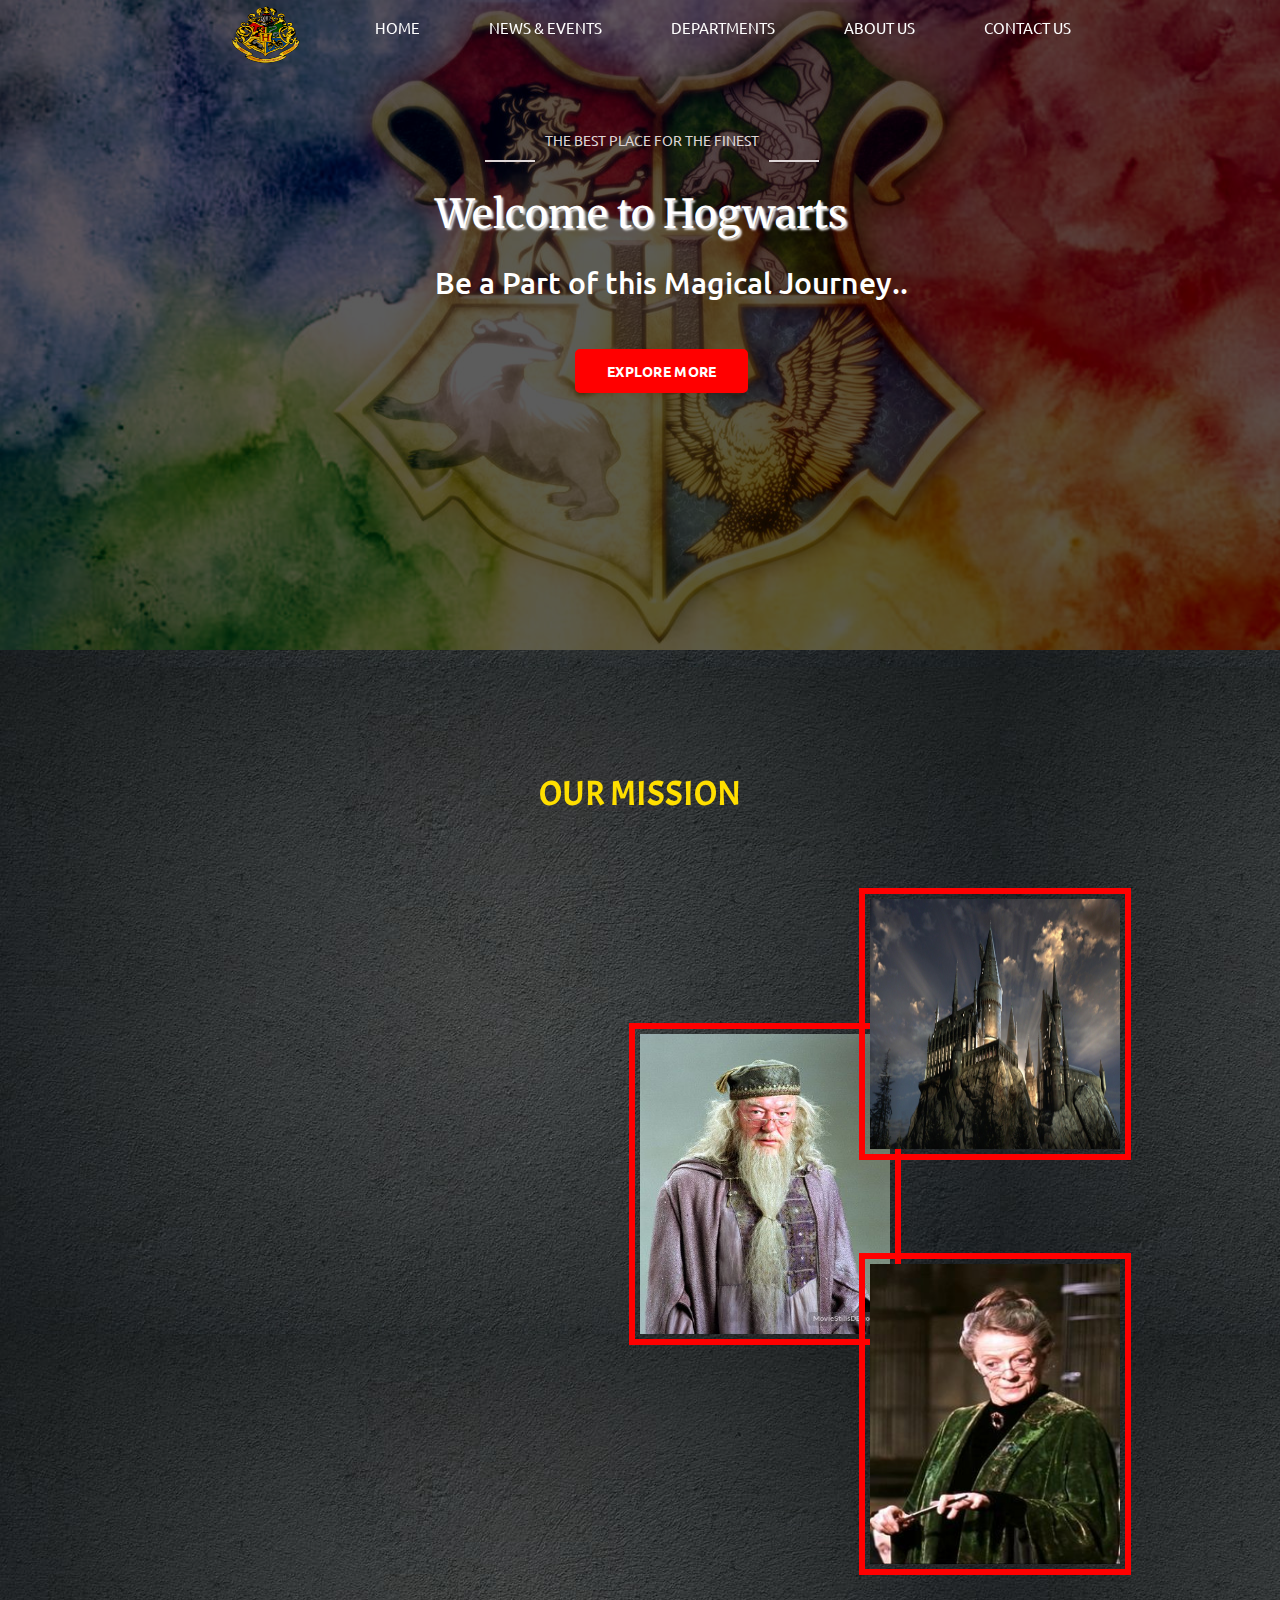
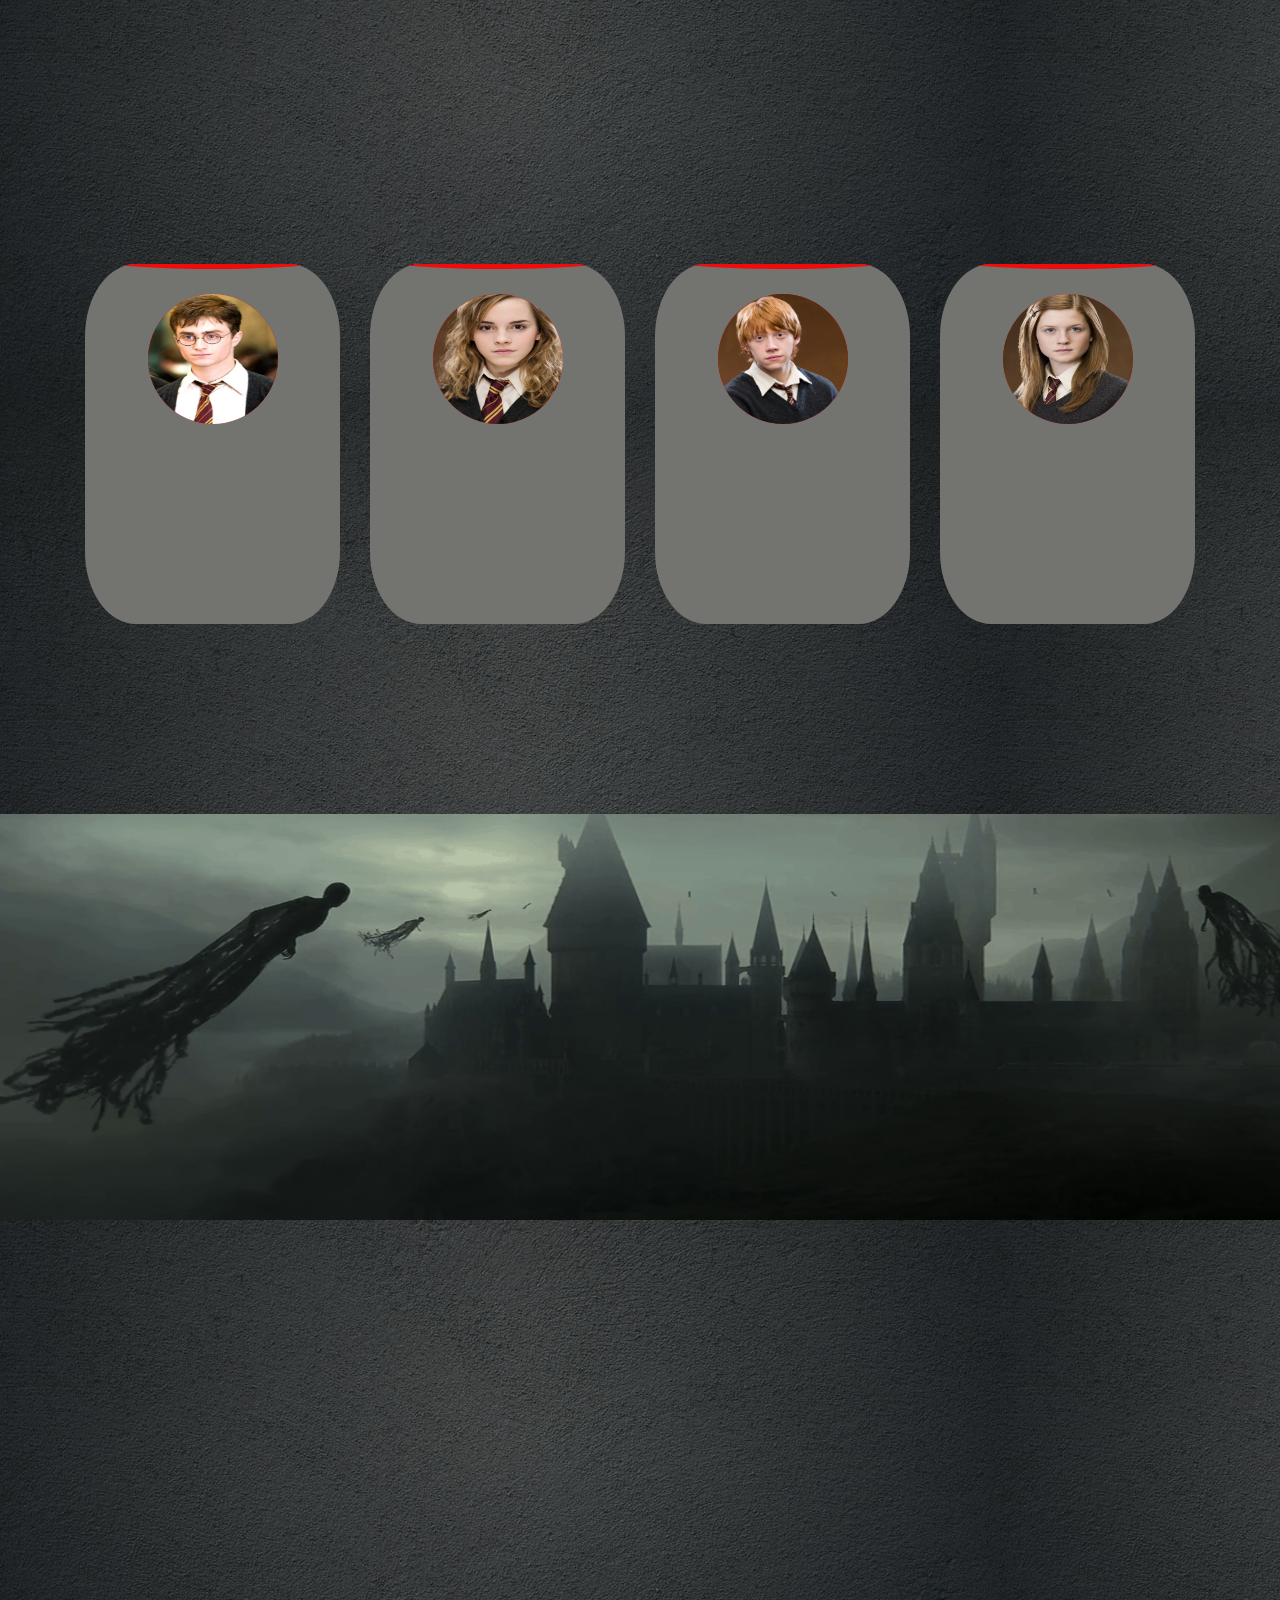
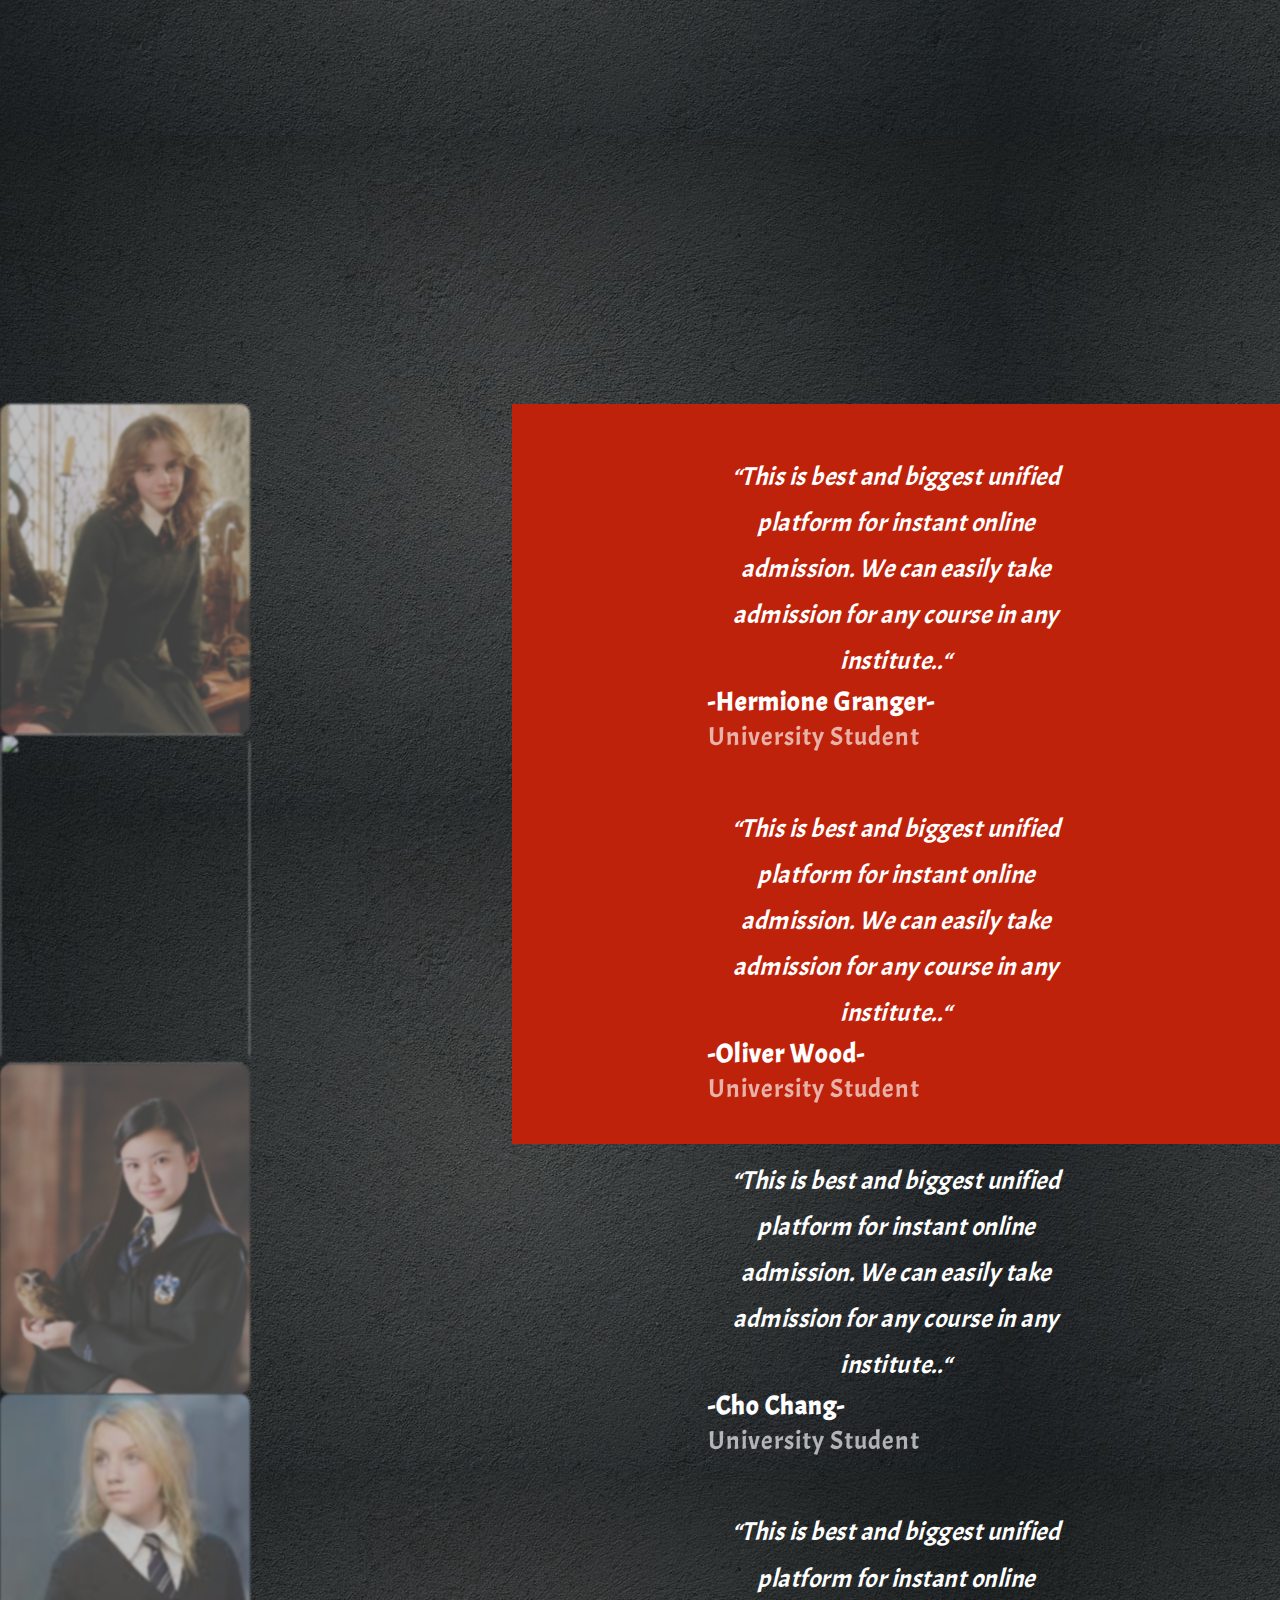
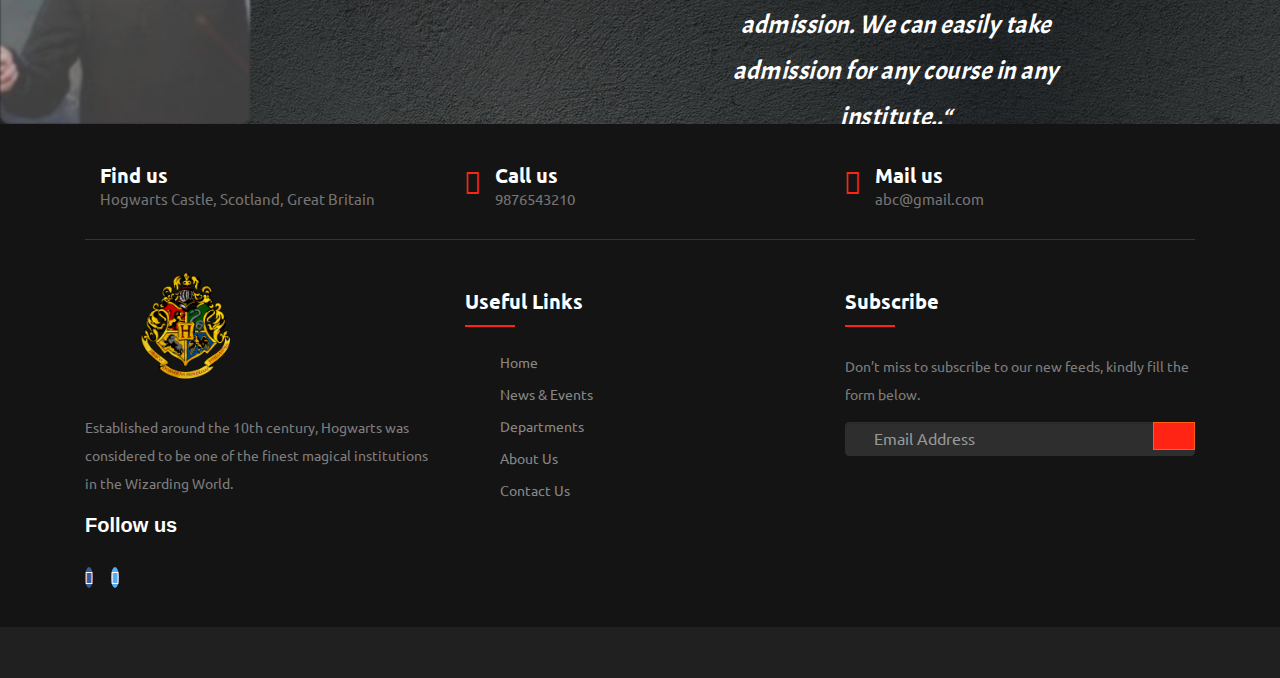
==== commit e4c21600: "Update index.html" ====
--- a/home/index.html
+++ b/home/index.html
@@ -30,10 +30,20 @@
 
     <!--Animation-->
     <link rel="stylesheet" href="https://unpkg.com/aos@next/dist/aos.css" />	
-    <link rel="stylesheet" href="style.css" /> <!--Static style.css-->
+    <link rel="stylesheet" href="style.css" type="text/css"/> <!--Static style.css-->
     <title>Home</title>
 
     <style>
+      body {
+  background-image: url('./images/bg2.jpg'); 
+  /*background-repeat: no-repeat; */
+  font-family: "Oswald", sans-serif;
+  font-family: "Ubuntu", sans-serif;
+  color: white;
+  /* font-size :  */
+  overflow-x: hidden;
+}
+
       .nav-container .hamburger{
   display:none;
   visibility: collapse;
@@ -65,7 +75,59 @@
   color : #DC2626;
 }
 
-
+.bg-alumni{
+	background-image: url('./images/bgclub3.jpg'); 
+background-repeat: no-repeat;
+margin-left:30px;
+margin-right:30px;
+padding-bottom:40px;
+padding-top:40px;}
+
+.counters {
+
+background-image: url('./images/bgcounter1.png');
+background-size: 110% 90%;
+background-repeat: no-repeat;
+color: white;
+padding: 100px 120px;
+
+}
+.newsletter{
+    padding : 60px 0px;
+    text-align: center;
+    background-image: url('./images/wallpapers/4.jpg');
+    background-size: 100% 100%;
+    background-attachment: fixed;
+    /* border-bottom: 5px solid var(--light-gray); */
+}
+
+.reviews{
+    margin : 30px 0 100px 0;
+    /* background-color: black;
+    color : white;
+    padding : 50px 0; */
+    background-image: url('./images/background.png');
+}
+
+.reviews .card{
+    height : auto;
+    width : 300px;
+    text-align: center;
+    /* margin : 10px 30px; */
+    background-color: #F5F5F5;
+    box-shadow: rgba(0, 0, 0, 0.15) 1.95px 1.95px 2.6px;
+    transition: transform .2s;
+    cursor: pointer;
+    transform: scale(0.8);
+    color : black;
+}
+.reviews .card:hover{
+    transform: scale(1);
+}
+.reviews .card p{
+    padding : 20px;
+    font-size : 18px;
+}
   @media (max-width: 992px){
 
   /* Nav */
@@ -602,108 +664,109 @@
 	<script src="https://md-aqil.github.io/images/swiper.min.js"></script>
  
 	
-	  <!--Footer Section--> 
+	 <!--Footer Section--> 
 		
-  <footer class="footer-section">
-    <div class="container">
-        <div class="footer-cta pt-5 pb-5">
-            <div class="row">
-                <div class="col-xl-4 col-md-4 mb-30">
-                    <div class="single-cta">
-                        <i class="fas fa-map-marker-alt"></i>
-                        <div class="cta-text">
-                            <h4>Find us</h4>
-                            <span>Hogwarts Castle,
-                                  Scotland, Great Britain</span>
-                        </div>
-                    </div>
-                </div>
-                <div class="col-xl-4 col-md-4 mb-30">
-                    <div class="single-cta">
-                        <i class="fas fa-phone"></i>
-                        <div class="cta-text">
-                            <h4>Call us</h4>
-                            <span>9876543210</span>
-                        </div>
-                    </div>
-                </div>
-                <div class="col-xl-4 col-md-4 mb-30">
-                    <div class="single-cta">
-                        <i class="far fa-envelope-open"></i>
-                        <div class="cta-text">
-                            <h4>Mail us</h4>
-                            <span>abc@gmail.com</span>
-                        </div>
-                    </div>
-                </div>
-            </div>
-        </div>
-        <div class="footer-content pt-5 pb-5">
-            <div class="row">
-                <div class="col-xl-4 col-lg-4 mb-50">
-                    <div class="footer-widget">
-                        <div class="footer-logo">
-                            <a href="index.html"><img src="./images/logo0.png" class="img-fluid" alt="logo"></a>  <!--Static images-->
-                        </div>
-                        <div class="footer-text">
-                            <p>Established around the 10th century, Hogwarts was considered to be one of the finest magical institutions in the Wizarding World.</p>
-                        </div>
-                        <div class="footer-social-icon">
-                            <span>Follow us</span>
-                            <a href="https://www.facebook.com/TheHogwartsSchool/"><i class="fab fa-facebook-f facebook-bg"></i></a>
-                            <a href="https://twitter.com/HogwartsMystery?ref_src=twsrc%5Egoogle%7Ctwcamp%5Eserp%7Ctwgr%5Eauthor"><i class="fab fa-twitter twitter-bg"></i></a>
-                            <a href="#"><i class="fab fa-google-plus-g google-bg"></i></a>
-                        </div>
-                    </div>
-                </div>
-                <div class="col-xl-4 col-lg-4 col-md-4 mb-30">
-                    <div class="footer-widget">
-                        <div class="footer-widget-heading">
-                            <h3>Useful Links</h3>
-                        </div>
-                        <ul>
-                            <li><a href="#">Home</a></li>                            
-                            <li><a href="#">News & Events</a></li>                          
-                            <li><a href="#">Departments</a></li>
-                            <li><a href="#">About us</a></li>                          
-                            <li><a href="#">Contact us</a></li>
-                        </ul>
-                    </div>
-                </div>
-                <div class="col-xl-4 col-lg-4 col-md-6 mb-50">
-                    <div class="footer-widget">
-                        <div class="footer-widget-heading">
-                            <h3>Subscribe</h3>
-                        </div>
-                        <div class="footer-text mb-25">
-                            <p>Don’t miss to subscribe to our new feeds, kindly fill the form below.</p>
-                        </div>
-                        <div class="subscribe-form">
-                            <form action="#">
-                                <input type="text" placeholder="Email Address">
-                                <button><i class="fab fa-telegram-plane"></i></button>
-                            </form>
-                        </div>
-                    </div>
-                </div>
-            </div>
-        </div>
-    </div>
-    <div class="copyright-area">
-        <div class="container">
-            <div class="row">
-                <div class="col-xl-6 col-lg-6 d-none d-lg-block text-right">
-                    <div class="footer-menu">
-                        <ul>
-                            
-                        </ul>
-                    </div>
-                </div>
-            </div>
-        </div>
-    </div>
+ <footer class="footer-section">
+  <div class="container">
+      <div class="footer-cta pt-5 pb-5">
+          <div class="row">
+              <div class="col-xl-4 col-md-4 mb-30">
+                  <div class="single-cta">
+                      <i class="fas fa-map-marker-alt"></i>
+                      <div class="cta-text">
+                          <h4>Find us</h4>
+                          <span>Hogwarts Castle,
+                                Scotland, Great Britain</span>
+                      </div>
+                  </div>
+              </div>
+              <div class="col-xl-4 col-md-4 mb-30">
+                  <div class="single-cta">
+                      <i class="fas fa-phone"></i>
+                      <div class="cta-text">
+                          <h4>Call us</h4>
+                          <span>9876543210</span>
+                      </div>
+                  </div>
+              </div>
+              <div class="col-xl-4 col-md-4 mb-30">
+                  <div class="single-cta">
+                      <i class="far fa-envelope-open"></i>
+                      <div class="cta-text">
+                          <h4>Mail us</h4>
+                          <span>abc@gmail.com</span>
+                      </div>
+                  </div>
+              </div>
+          </div>
+      </div>
+      <div class="footer-content pt-5 pb-5">
+          <div class="row">
+              <div class="col-xl-4 col-lg-4 mb-50">
+                  <div class="footer-widget">
+                      <div class="footer-logo">
+                          <a href="index.html"><img src="./images/logo0.png" class="img-fluid" alt="logo"></a>  <!--Static images-->
+                      </div>
+                      <div class="footer-text">
+                          <p>Established around the 10th century, Hogwarts was considered to be one of the finest magical institutions in the Wizarding World.</p>
+                      </div>
+                      <div class="footer-social-icon">
+                          <span>Follow us</span>
+                          <a href="https://www.facebook.com/TheHogwartsSchool/"><i class="fab fa-facebook-f facebook-bg"></i></a>
+                          <a href="https://twitter.com/HogwartsMystery?ref_src=twsrc%5Egoogle%7Ctwcamp%5Eserp%7Ctwgr%5Eauthor"><i class="fab fa-twitter twitter-bg"></i></a>
+                          <a href="https://www.idp.com/global/blog/top-universities-hogwarts-potter-uk-ie/#:~:text=According%20to%20Rowling%2C%20the%20elusive,that's%20over%20500%20years%20old."><i class="fab fa-google-plus-g google-bg"></i></a>
+                      </div>
+                  </div>
+              </div>
+              <div class="col-xl-4 col-lg-4 col-md-4 mb-30">
+                  <div class="footer-widget">
+                      <div class="footer-widget-heading">
+                          <h3>Useful Links</h3>
+                      </div>
+                      <ul>
+                          <li><a href="#">Home</a></li>                            
+                          <li><a href="#">News & Events</a></li>                          
+                          <li><a href="#">Departments</a></li>
+                          <li><a href="#">About us</a></li>                          
+                          <li><a href="#">Contact us</a></li>
+                      </ul>
+                  </div>
+              </div>
+              <div class="col-xl-4 col-lg-4 col-md-6 mb-50">
+                  <div class="footer-widget">
+                      <div class="footer-widget-heading">
+                          <h3>Subscribe</h3>
+                      </div>
+                      <div class="footer-text mb-25">
+                          <p>Don’t miss to subscribe to our new feeds, kindly fill the form below.</p>
+                      </div>
+                      <div class="subscribe-form" >
+                        <div class="form-group" >
+                                        <form  action="#" method="POST" >
+                            <input  class="form-control" type="email" name="email" placeholder="Email Address" pattern="[a-zA-Z0-9.-_]{1,}@[a-zA-Z.-]{2,}[.]{1}[a-zA-Z]{2,}" id="email" required>
+                                            <button ><i  class="fab fa-telegram-plane" style="width:20px; height:20px;"></i></button>
+                                        </form>
+                          </div>
+                                    </div>
+                  </div>
+              </div>
+          </div>
+      </div>
+  </div>
+  <div class="copyright-area">
+      <div class="container">
+          <div class="row">
+              <div class="col-xl-6 col-lg-6 d-none d-lg-block text-right">
+                  <div class="footer-menu">
+                      <ul>
+                          
+                      </ul>
+                  </div>
+              </div>
+          </div>
+      </div>
+  </div>
 </footer>
- 
     <script src="script.js"></script>           <!--Static Script .js-->
 	<script src="counter.js"></script>          <!--Static Counter .js-->
 	<script src="testimonial.js"></script>       <!--Static Testimonial .js-->
--- a/home/style.css
+++ b/home/style.css
@@ -30,15 +30,6 @@
   box-sizing: border-box;
 }
 
-body {
-  background-image: url('./images/bg2.jpg'); 
-  /*background-repeat: no-repeat; */
-  font-family: "Oswald", sans-serif;
-  font-family: "Ubuntu", sans-serif;
-  color: white;
-  /* font-size :  */
-  overflow-x: hidden;
-}
 
 
 /* --------------------------------------------------------Navigation------------------------------------------------------ */
@@ -198,22 +189,6 @@
 .primary-btn:hover{
   background-color: var(--dark-red) ;
 }
-.secondary-btn {
-  padding: 10px 20px;
-  border-radius: 20px;
-  border: 2px solid var(--yellow);
-  color: var(--yellow);
-  background-color: unset;
-}
-.secondary-btn a{
-  color : var(--yellow);
-}
-.secondary-btn:hover{
-  background-color: var(--yellow);
-}
-.secondary-btn:hover a{
-  color : black;
-}
 .main-section {
   width: 90%;
   max-width: 900px;
@@ -271,7 +246,7 @@
   text-align: center;
 }
 
-/* -------------------------------------------------Section 1 - Welcome Section----------------------------------------------- */
+/* ------------------------------------------------- Welcome Section----------------------------------------------- */
 
 section #section-head{
   font-size : 35px;
@@ -400,7 +375,7 @@
   background-color: var(--yellow);
 }
 
-/* ------------------------------------------------Section 2 - Alumni Section ----------------------------------------------- */
+/* ------------------------------------------------Alumni Section ----------------------------------------------- */
 @import url('https://fonts.googleapis.com/css?family=Roboto&display=swap');
 
 
@@ -420,13 +395,7 @@
   font-family: 'Acme', sans-serif;
 
 }
-.bg-alumni{
-	background-image: url('./images/bgclub3.jpg'); 
-background-repeat: no-repeat;
-margin-left:30px;
-margin-right:30px;
-padding-bottom:40px;
-padding-top:40px;}
+
 	
 .our-team .picture {
   display: inline-block;
@@ -524,7 +493,7 @@
 
 
 
-/* -----------------------------------------------Section 3 - Counter Section---------------------------------------------- */
+/* -----------------------------------------------Counter Section---------------------------------------------- */
 
 
  .count-container {
@@ -533,16 +502,6 @@
 	overflow: auto;
 }
 
-
-.counters {
-
-	background-image: url('./images/bgcounter1.png');
-	background-size: 110% 90%;
-	background-repeat: no-repeat;
-	color: white;
-	padding: 100px 120px;
-	
-}
 
 .counters .count-container {
 	display: grid;
@@ -574,88 +533,8 @@
 	}
 }
 
-/* ------------------------------------------Section 5 - My Team Members--------------------------------------------- */
-.team {
-  padding-bottom : 100px;
-  position: relative;
-}
-
-.svg-path{
-  position: absolute;
-  top: 0;
-  left: 0;
-}
-.team .margin{
-  max-width: 900px;
-  width: 90%;
-  margin: auto;
-}
-.member {
-  width: 150px;
-  margin: 25px 60px;
-}
-.image-container:hover .icons {
-  visibility: visible;
-  display: block;
-}
-.team-fellow {
-  width: 150px;
-  height: 150px;
-  border-radius: 100px;
-  border: 2px solid var(--dark-gray);
-  margin: auto;
-}
-.team-heading {
-  font-size: 35px;
-  width: 100%;
-  margin-bottom: 30px;
-  padding-top : 80px !important;
-}
-.flex-members {
-  display: flex;
-  flex-wrap: wrap;
-  justify-content: center;
-}
-.member .name {
-  font-size: 20px;
-  margin-top: 20px;
-}
-.member .profession {
-  color: var(--dark-gray);
-  margin: 5px auto;
-}
-.image-container {
-  position: relative;
-}
-.icons {
-  position: absolute;
-  top: 0;
-  width: 150px;
-  height: 150px;
-  border-radius: 100px;
-  background-color: #facc15d5;
-  font-size: 30px;
-  padding-top: 60px;
-  display: none;
-  visibility: hidden;
-  opacity: 0.1px;
-  cursor: pointer;
-}
-.icons a {
-  margin: 5px;
-  color : white;
-}
-.icons a i.facebook:hover{
-  color : #1D4ED8;
-}
-.icons a i.twitter:hover{
-  color : #38BDF8;
-}
-.icons a i.google:hover{
-  color : #EF4444;
-}
-
-/* ------------------------------------------------ Section 6 - Gallery ------------------------------------------------------ */
+
+/* ------------------------------------------------ Gallery ------------------------------------------------------ */
 
 #Life{
   font-family: 'Acme', sans-serif;
@@ -685,614 +564,10 @@
       transform: scale(1.2);
     }
 
-    /*Fade Hover Effect*/
-    .hover-fade a {
-      display: block;
-      position: relative;
-      overflow: hidden;
-      background-color: #333;
-    }
-    .hover-fade img {
-      width: 100%;
-      height: auto;
-      -webkit-transition: all 0.5s ease-in-out;
-      -moz-transition: all 0.5s ease-in-out;
-      -o-transition: all 0.5s ease-in-out;
-      -ms-transition: all 0.5s ease-in-out;
-      transition: all 0.5s ease-in-out;
-    }
-    .hover-fade:hover img {
-      -webkit-transform: scale(1.2);
-      -moz-transform: scale(1.2);
-      -o-transform: scale(1.2);
-      -ms-transform: scale(1.2);
-      transform: scale(1.2);
-      -ms-filter: "progid: DXImageTransform.Microsoft.Alpha(Opacity=0.5)";
-      filter: alpha(opacity=0.5);
-      opacity: 0.5;
-    }
-
-    /*ZoomIn Hover-Mask Effect*/
-    .hover-mask a {
-      display: block;
-      position: relative;
-      overflow: hidden;
-    }
-    .hover-mask img {
-      width: 100%;
-      height: auto;
-      -webkit-transition: all 0.5s ease-in-out;
-      -moz-transition: all 0.5s ease-in-out;
-      -o-transition: all 0.5s ease-in-out;
-      -ms-transition: all 0.5s ease-in-out;
-      transition: all 0.5s ease-in-out;
-    }
-    .hover-mask:hover img {
-      -webkit-transform: scale(1.2);
-      -moz-transform: scale(1.2);
-      -o-transform: scale(1.2);
-      -ms-transform: scale(1.2);
-      transform: scale(1.2);
-    }
-    .hover-mask a h2 {
-      display: block;
-      position: absolute;
-      top: 0;
-      left: 0;
-      margin-top: 0px;
-      margin-bottom: 0px;
-      height: 100%;
-      width: 100%;
-      padding: 45% 20px;
-      text-align: center;
-      background-color: rgba(0,0,0,0.4);
-      -webkit-transition: all 0.5s linear;
-      -moz-transition: all 0.5s linear;
-      -o-transition: all 0.5s linear;
-      -ms-transition: all 0.5s linear;
-      transition: all 0.5s linear;
-      -ms-filter: "progid: DXImageTransform.Microsoft.Alpha(Opacity=0)";
-      filter: alpha(opacity=0);
-      opacity: 0;
-    }
-    .hover-mask:hover a h2 {
-      -ms-filter: "progid: DXImageTransform.Microsoft.Alpha(Opacity=100)";
-      filter: alpha(opacity=100);
-      opacity: 1;
-    }
-    .hover-mask .glyphicon {
-      -webkit-transform: scale(0);
-      -moz-transform: scale(0);
-      -o-transform: scale(0);
-      -ms-transform: scale(0);
-      transform: scale(0);
-      color: #fff;
-      -webkit-transition: all 0.5s linear;
-      -moz-transition: all 0.5s linear;
-      -o-transition: all 0.5s linear;
-      -ms-transition: all 0.5s linear;
-      transition: all 0.5s linear;
-      -ms-filter: "progid: DXImageTransform.Microsoft.Alpha(Opacity=0)";
-      filter: alpha(opacity=0);
-      opacity: 0;
-    }
-    .hover-mask:hover .glyphicon {
-      -webkit-transform: scale(1);
-      -moz-transform: scale(1);
-      -o-transform: scale(1);
-      -ms-transform: scale(1);
-      transform: scale(1);
-      -webkit-transition: all 0.5s linear;
-      -moz-transition: all 0.5s linear;
-      -o-transition: all 0.5s linear;
-      -ms-transition: all 0.5s linear;
-      transition: all 0.5s linear;
-      -ms-filter: "progid: DXImageTransform.Microsoft.Alpha(Opacity=1)";
-      filter: alpha(opacity=1);
-      opacity: 1;
-    }
-
-    /* Hover Blur Effect */
-    .text-white {
-      color: #fff;
-    }
-    .hover-blur a {
-      display: block;
-      position: relative;
-      overflow: hidden;
-    }
-    .hover-blur img {
-      width: 100%;
-      height: auto;
-      -webkit-transition: all 0.5s ease-in-out;
-      -moz-transition: all 0.5s ease-in-out;
-      -o-transition: all 0.5s ease-in-out;
-      -ms-transition: all 0.5s ease-in-out;
-      transition: all 0.5s ease-in-out;
-    }
-    .hover-blur:hover img {
-      -webkit-transform: scale(1.2);
-      -moz-transform: scale(1.2);
-      -o-transform: scale(1.2);
-      -ms-transform: scale(1.2);
-      transform: scale(1.2);
-      -webkit-filter: grayscale(0.6) blur(1px);
-      filter: grayscale(0.6) blur(1px);
-    }
-    .hover-blur a h2 {
-      display: block;
-      position: absolute;
-      top: 0;
-      left: 0;
-      margin-top: 0px;
-      margin-bottom: 0px;
-      height: 100%;
-      width: 100%;
-      padding: 45% 20px;
-      text-align: center;
-      background-color: rgba(0,0,0,0.5);
-      /*background dotted*/
-      background-image: -webkit-repeating-radial-gradient(center center, rgba(0,0,0,.8), rgba(0,0,0,.8) 1px, transparent 1px, transparent 100%);
-      background-image: -moz-repeating-radial-gradient(center center, rgba(0,0,0,.8), rgba(0,0,0,.8) 1px, transparent 1px, transparent 100%);
-      background-image: -ms-repeating-radial-gradient(center center, rgba(0,0,0,.8), rgba(0,0,0,.8) 1px, transparent 1px, transparent 100%);
-      background-image: repeating-radial-gradient(center center, rgba(0,0,0,.8), rgba(0,0,0,.8) 1px, transparent 1px, transparent 100%);
-      -webkit-background-size: 3px 3px;
-      -moz-background-size: 3px 3px;
-      background-size: 3px 3px;
-      -webkit-transition: all 0.5s linear;
-      -moz-transition: all 0.5s linear;
-      -o-transition: all 0.5s linear;
-      -ms-transition: all 0.5s linear;
-      transition: all 0.5s linear;
-      -ms-filter: "progid: DXImageTransform.Microsoft.Alpha(Opacity=0)";
-      filter: alpha(opacity=0);
-      opacity: 0;
-    }
-    .hover-blur:hover a h2 {
-      -ms-filter: "progid: DXImageTransform.Microsoft.Alpha(Opacity=100)";
-      filter: alpha(opacity=100);
-      opacity: 1;
-    }
-    .hover-blur .text-white {
-      -webkit-transform: scale(0);
-      -moz-transform: scale(0);
-      -o-transform: scale(0);
-      -ms-transform: scale(0);
-      transform: scale(0);
-      -webkit-transition: all 0.5s linear;
-      -moz-transition: all 0.5s linear;
-      -o-transition: all 0.5s linear;
-      -ms-transition: all 0.5s linear;
-      transition: all 0.5s linear;
-      -ms-filter: "progid: DXImageTransform.Microsoft.Alpha(Opacity=0)";
-      filter: alpha(opacity=0);
-      opacity: 0;
-    }
-    .hover-blur:hover .text-white {
-      -webkit-transform: scale(1);
-      -moz-transform: scale(1);
-      -o-transform: scale(1);
-      -ms-transform: scale(1);
-      transform: scale(1);
-      -webkit-transition: all 0.5s linear;
-      -moz-transition: all 0.5s linear;
-      -o-transition: all 0.5s linear;
-      -ms-transition: all 0.5s linear;
-      transition: all 0.5s linear;
-      -ms-filter: "progid: DXImageTransform.Microsoft.Alpha(Opacity=1)";
-      filter: alpha(opacity=1);
-      opacity: 1;
-    }
-
-    /* Hover Zoomout */
-    .hover-zoomout a {
-      display: block;
-      position: relative;
-      overflow: hidden;
-    }
-    .hover-zoomout img {
-      width: 100%;
-      height: auto;
-      -webkit-transition: all 0.5s ease-in-out;
-      -moz-transition: all 0.5s ease-in-out;
-      -o-transition: all 0.5s ease-in-out;
-      -ms-transition: all 0.5s ease-in-out;
-      transition: all 0.5s ease-in-out;
-      -webkit-transform: scale(1.2);
-      -moz-transform: scale(1.2);
-      -o-transform: scale(1.2);
-      -ms-transform: scale(1.2);
-      transform: scale(1.2);
-    }
-    .hover-zoomout:hover img {
-      -webkit-transform: scale(1);
-      -moz-transform: scale(1);
-      -o-transform: scale(1);
-      -ms-transform: scale(1);
-      transform: scale(1);
-    }
-
-/*Hover Blurout Effect*/
-    .hover-blurout a {
-      display: block;
-      position: relative;
-      overflow: hidden;
-    }
-    .hover-blurout img {
-      width: 100%;
-      height: auto;
-      -webkit-transition: all 0.5s ease-in-out;
-      -moz-transition: all 0.5s ease-in-out;
-      -o-transition: all 0.5s ease-in-out;
-      -ms-transition: all 0.5s ease-in-out;
-      transition: all 0.5s ease-in-out;
-      -webkit-transform: scale(1.2);
-      -moz-transform: scale(1.2);
-      -o-transform: scale(1.2);
-      -ms-transform: scale(1.2);
-      transform: scale(1.2);
-    }
-    .hover-blurout:hover img {
-      -webkit-transform: scale(1);
-      -moz-transform: scale(1);
-      -o-transform: scale(1);
-      -ms-transform: scale(1);
-      transform: scale(1);
-      /*Blur Filtr*/
-      -webkit-filter: grayscale(0.6) blur(1px);
-      -moz-filter: grayscale(0.6) blur(1px);
-      -o-filter: grayscale(0.6) blur(1px);
-      -ms-filter:progid:DXImageTransform.Microsoft.Blur(pixelRadius=2);
-      filter: progid:DXImageTransform.Microsoft.blur(pixelradius=2);
-      filter: grayscale(0.6) blur(2px);
-    }
-    .hover-blurout a h2 {
-      display: block;
-      position: absolute;
-      top: 0;
-      left: 0;
-      margin-top: 0px;
-      margin-bottom: 0px;
-      height: 100%;
-      width: 100%;
-      padding: 45% 20px;
-      text-align: center;
-      background-color: rgba(0,0,0,0.4);
-      /*background dotted*/
-      background-image: -webkit-repeating-radial-gradient(center center, rgba(0,0,0,.8), rgba(0,0,0,.8) 1px, transparent 1px, transparent 100%);
-      background-image: -moz-repeating-radial-gradient(center center, rgba(0,0,0,.8), rgba(0,0,0,.8) 1px, transparent 1px, transparent 100%);
-      background-image: -ms-repeating-radial-gradient(center center, rgba(0,0,0,.8), rgba(0,0,0,.8) 1px, transparent 1px, transparent 100%);
-      background-image: repeating-radial-gradient(center center, rgba(0,0,0,.8), rgba(0,0,0,.8) 1px, transparent 1px, transparent 100%);
-      -webkit-background-size: 3px 3px;
-      -moz-background-size: 3px 3px;
-      background-size: 3px 3px;
-
-      -webkit-transition: all 0.5s linear;
-      -moz-transition: all 0.5s linear;
-      -o-transition: all 0.5s linear;
-      -ms-transition: all 0.5s linear;
-      transition: all 0.5s linear;
-      -ms-filter: "progid: DXImageTransform.Microsoft.Alpha(Opacity=0)";
-      filter: alpha(opacity=0);
-      opacity: 0;
-    }
-    .hover-blurout:hover a h2 {
-      -ms-filter: "progid: DXImageTransform.Microsoft.Alpha(Opacity=100)";
-      filter: alpha(opacity=100);
-      opacity: 1;
-    }
-    .hover-blurout .glyphicon {
-      -webkit-transform: scale(0);
-      -moz-transform: scale(0);
-      -o-transform: scale(0);
-      -ms-transform: scale(0);
-      transform: scale(0);
-      color: #fff;
-      -webkit-transition: all 0.5s linear;
-      -moz-transition: all 0.5s linear;
-      -o-transition: all 0.5s linear;
-      -ms-transition: all 0.5s linear;
-      transition: all 0.5s linear;
-      -ms-filter: "progid: DXImageTransform.Microsoft.Alpha(Opacity=0)";
-      filter: alpha(opacity=0);
-      opacity: 0;
-    }
-    .hover-blurout:hover .glyphicon {
-      -webkit-transform: scale(1);
-      -moz-transform: scale(1);
-      -o-transform: scale(1);
-      -ms-transform: scale(1);
-      transform: scale(1);
-      -webkit-transition: all 0.5s linear;
-      -moz-transition: all 0.5s linear;
-      -o-transition: all 0.5s linear;
-      -ms-transition: all 0.5s linear;
-      transition: all 0.5s linear;
-      -ms-filter: "progid: DXImageTransform.Microsoft.Alpha(Opacity=1)";
-      filter: alpha(opacity=1);
-      opacity: 1;
-    }
-/* ---------Hover Overlay text Effect--------- */
-
-    .overlay-item {
-       display: block;
-       position: relative;
-       overflow: hidden;
-       text-align: center;
-
-    }
-    .overlay-item .mask {
-       display: block;
-       position: absolute;
-       overflow: hidden;
-       top: 0;
-       left: 0;
-       height: 100%;
-    }
-    .overlay-item img {
-       display: block;
-       width: 100%;
-       height: auto;
-       x-margin-right: auto;
-       x-margin-left: auto;
-    }
-    .overlay-item h3 {
-       text-transform: uppercase;
-       text-align: center;
-       position: relative;
-       padding: 10px;
-       margin: 0px 0px 20px 0px;
-       display: block;
-       background-color: #333;
-       color: #fff;
-    }
-    .overlay-item p {
-       text-align: left;
-    }
-    .overlay-item a.btn {
-      margin: 10px 0;
-    }
-
-    .overlay-effect img {
-       -webkit-transform: scaleY(1);
-       -moz-transform: scaleY(1);
-       -o-transform: scaleY(1);
-       -ms-transform: scaleY(1);
-       transform: scaleY(1);
-       -webkit-transition: all 0.7s ease-in-out;
-       -moz-transition: all 0.7s ease-in-out;
-       -o-transition: all 0.7s ease-in-out;
-       -ms-transition: all 0.7s ease-in-out;
-       transition: all 0.7s ease-in-out;
-    }
-    .overlay-effect .mask {
-       background-color: rgba(255, 255, 255, 0.3);
-       -webkit-transition: all 0.5s linear;
-       -moz-transition: all 0.5s linear;
-       -o-transition: all 0.5s linear;
-       -ms-transition: all 0.5s linear;
-       transition: all 0.5s linear;
-       -ms-filter: "progid: DXImageTransform.Microsoft.Alpha(Opacity=0)";
-       filter: alpha(opacity=0);
-       opacity: 0;
-    }
-    .overlay-effect h3 {
-       -webkit-transform: scale(0);
-       -moz-transform: scale(0);
-       -o-transform: scale(0);
-       -ms-transform: scale(0);
-       transform: scale(0);
-       -webkit-transition: all 0.5s linear;
-       -moz-transition: all 0.5s linear;
-       -o-transition: all 0.5s linear;
-       -ms-transition: all 0.5s linear;
-       transition: all 0.5s linear;
-       -ms-filter: "progid: DXImageTransform.Microsoft.Alpha(Opacity=0)";
-       filter: alpha(opacity=0);
-       opacity: 0;
-    }
-    .overlay-effect p {
-       -ms-filter: "progid: DXImageTransform.Microsoft.Alpha(Opacity=0)";
-       filter: alpha(opacity=0);
-       opacity: 0;
-       -webkit-transform: scale(0);
-       -moz-transform: scale(0);
-       -o-transform: scale(0);
-       -ms-transform: scale(0);
-       transform: scale(0);
-       -webkit-transition: all 0.5s linear;
-       -moz-transition: all 0.5s linear;
-       -o-transition: all 0.5s linear;
-       -ms-transition: all 0.5s linear;
-       transition: all 0.5s linear;
-    }
-    .overlay-effect a.btn {
-       -ms-filter: "progid: DXImageTransform.Microsoft.Alpha(Opacity=0)";
-       filter: alpha(opacity=0);
-       opacity: 0;
-       -webkit-transform: scale(0);
-       -moz-transform: scale(0);
-       -o-transform: scale(0);
-       -ms-transform: scale(0);
-       transform: scale(0);
-       -webkit-transition: all 0.5s linear;
-       -moz-transition: all 0.5s linear;
-       -o-transition: all 0.5s linear;
-       -ms-transition: all 0.5s linear;
-       transition: all 0.5s linear;
-    }
-    .overlay-effect:hover img {
-       -webkit-transform: scale(10);
-       -moz-transform: scale(10);
-       -o-transform: scale(10);
-       -ms-transform: scale(10);
-       transform: scale(10);
-       -ms-filter: "progid: DXImageTransform.Microsoft.Alpha(Opacity=0)";
-       filter: alpha(opacity=0);
-       opacity: 0;
-    }
-    .overlay-effect:hover .mask {
-       -ms-filter: "progid: DXImageTransform.Microsoft.Alpha(Opacity=100)";
-       filter: alpha(opacity=100);
-       opacity: 1;
-    }
-    .overlay-effect:hover h3,.overlay-effect:hover p,.overlay-effect:hover a.btn {
-       -webkit-transform: scale(1);
-       -moz-transform: scale(1);
-       -o-transform: scale(1);
-       -ms-transform: scale(1);
-       transform: scale(1);
-       -ms-filter: "progid: DXImageTransform.Microsoft.Alpha(Opacity=100)";
-       filter: alpha(opacity=100);
-       opacity: 1;
-    }
-/*Hover Fall Effect*/
-    .fall-item {
-       width: 100%;
-       height: auto;
-       overflow: hidden;
-       position: relative;
-       text-align: center;
-    }
-    .fall-item .mask,.fall-item .content {
-       width: 100%;
-       height: 100%;
-       position: absolute;
-       overflow: hidden;
-       top: 0;
-       left: 0;
-    }
-    .fall-item img {
-       display: block;
-       position: relative;
-       width: 100%;
-       height: auto;
-    }
-    .fall-item h2 {
-       text-transform: uppercase;
-       color: #fff;
-       text-align: center;
-       position: relative;
-       padding: 10px;
-       background: rgba(0, 0, 0, 0.8);
-       margin: 0 0 0 0;
-    }
-    .fall-item p {
-       font-style: italic;
-       position: relative;
-       color: #fff;
-       padding: 10px 20px 20px;
-       text-align: center;
-    }
-    .fall-effect .mask {
-       background-color: rgba(255, 255, 255, 0.7);
-       top: -200px;
-       -ms-filter: "progid: DXImageTransform.Microsoft.Alpha(Opacity=0)";
-       filter: alpha(opacity=0);
-       opacity: 0;
-       -webkit-transition: all 0.3s ease-out 0.5s;
-       -moz-transition: all 0.3s ease-out 0.5s;
-       -o-transition: all 0.3s ease-out 0.5s;
-       -ms-transition: all 0.3s ease-out 0.5s;
-       transition: all 0.3s ease-out 0.5s;
-    }
-    .fall-effect h2 {
-       -webkit-transform: translateY(-200px);
-       -moz-transform: translateY(-200px);
-       -o-transform: translateY(-200px);
-       -ms-transform: translateY(-200px);
-       transform: translateY(-200px);
-       -webkit-transition: all 0.2s ease-in-out 0.1s;
-       -moz-transition: all 0.2s ease-in-out 0.1s;
-       -o-transition: all 0.2s ease-in-out 0.1s;
-       -ms-transition: all 0.2s ease-in-out 0.1s;
-       transition: all 0.2s ease-in-out 0.1s;
-    }
-    .fall-effect p {
-       color: #333;
-       -webkit-transform: translateY(-200px);
-       -moz-transform: translateY(-200px);
-       -o-transform: translateY(-200px);
-       -ms-transform: translateY(-200px);
-       transform: translateY(-200px);
-       -webkit-transition: all 0.2s ease-in-out 0.2s;
-       -moz-transition: all 0.2s ease-in-out 0.2s;
-       -o-transition: all 0.2s ease-in-out 0.2s;
-       -ms-transition: all 0.2s ease-in-out 0.2s;
-       transition: all 0.2s ease-in-out 0.2s;
-    }
-    .fall-effect a.btn {
-       -webkit-transform: translateY(-200px);
-       -moz-transform: translateY(-200px);
-       -o-transform: translateY(-200px);
-       -ms-transform: translateY(-200px);
-       transform: translateY(-200px);
-       -webkit-transition: all 0.2s ease-in-out 0.3s;
-       -moz-transition: all 0.2s ease-in-out 0.3s;
-       -o-transition: all 0.2s ease-in-out 0.3s;
-       -ms-transition: all 0.2s ease-in-out 0.3s;
-       transition: all 0.2s ease-in-out 0.3s;
-    }
-    .fall-effect:hover .mask {
-       -ms-filter: "progid: DXImageTransform.Microsoft.Alpha(Opacity=100)";
-       filter: alpha(opacity=100);
-       opacity: 1;
-       top: 0px;
-       -webkit-transition-delay: 0s;
-       -moz-transition-delay: 0s;
-       -o-transition-delay: 0s;
-       -ms-transition-delay: 0s;
-       transition-delay: 0s;
-
-    }
-    .fall-effect:hover h2 {
-       -webkit-transform: translateY(0px);
-       -moz-transform: translateY(0px);
-       -o-transform: translateY(0px);
-       -ms-transform: translateY(0px);
-       transform: translateY(0px);
-       -webkit-transition-delay: 0.4s;
-       -moz-transition-delay: 0.4s;
-       -o-transition-delay: 0.4s;
-       -ms-transition-delay: 0.4s;
-       transition-delay: 0.4s;
-    }
-    .fall-effect:hover p {
-       -webkit-transform: translateY(0px);
-       -moz-transform: translateY(0px);
-       -o-transform: translateY(0px);
-       -ms-transform: translateY(0px);
-       transform: translateY(0px);
-       -webkit-transition-delay: 0.2s;
-       -moz-transition-delay: 0.2s;
-       -o-transition-delay: 0.2s;
-       -ms-transition-delay: 0.2s;
-       transition-delay: 0.2s;
-    }
-    .fall-effect:hover a.btn {
-       -webkit-transform: translateY(0px);
-       -moz-transform: translateY(0px);
-       -o-transform: translateY(0px);
-       -ms-transform: translateY(0px);
-       transform: translateY(0px);
-       -webkit-transition-delay: 0s;
-       -moz-transition-delay: 0s;
-       -o-transition-delay: 0s;
-       -ms-transition-delay: 0s;
-       transition-delay: 0s;
-    }
-
-
-
-/* -----------------------------------------------Section 7 - Newsletter section----------------------------------------- */
-.newsletter{
-    padding : 60px 0px;
-    text-align: center;
-    background-image: url('./images/wallpapers/4.jpg');
-    background-size: 100% 100%;
-    background-attachment: fixed;
-    /* border-bottom: 5px solid var(--light-gray); */
-}
+   
+
+
+/* -----------------------------------------------Newsletter section----------------------------------------- */
 .newsletter h1{
     margin-bottom : 20px;
     font-size : 35px;
@@ -1322,92 +597,10 @@
     margin-top : 10px;
 }
 
-/* -------------------------------------------------Section 8 - Blogs-------------------------------------------------------- */
-.blogs{
-    padding : 100px 0;
-}
-.blogs .image{
-    width : 100%;
-    height : 150px;
-}
-
-.blogs .image img{
-    height : 100%;
-    width : 100%;
-}
-.blogs h1{
-    margin-bottom : 30px;
-    font-size : 30px;
-}
-.blog{
-    max-width : 320px;
-    width : 90%;
-    margin : auto;
-    box-shadow: rgba(50, 50, 93, 0.25) 0px 2px 5px -1px, rgba(0, 0, 0, 0.3) 0px 1px 3px -1px;
-    text-align: center;
-    margin : 20px auto;
-}
-.blog h3{
-    margin : 15px 0;
-    font-family: "Festive", cursive;
-    font-size : 22px;
-    letter-spacing: 2.5px;
-    padding : 0 5px;
-}
-.blog span{
-    color : var(--dark-gray);
-    margin-bottom : 20px;
-    padding : 0 20px;
-}
-.blog p{
-    margin : 10px 0;
-    padding : 0 20px;
-    margin-bottom : 20px;
-}
-.blogs .blog .line{
-    width : 60px;
-}
-.blogs div.flex{
-    flex-wrap: wrap;
-}
-.blog .flex{
-    justify-content: center;
-}
-.blog button{
-    width: 100%;
-    padding : 15px 0;
-}
-.blog button:hover{
-    background-color: var(--yellow);
-}
-/* --------------------------------------------------Section 9 - Reviews----------------------------------------------------- */
-
-.reviews{
-    margin : 30px 0 100px 0;
-    /* background-color: black;
-    color : white;
-    padding : 50px 0; */
-    background-image: url('./images/background.png');
-}
-.reviews .card{
-    height : auto;
-    width : 300px;
-    text-align: center;
-    /* margin : 10px 30px; */
-    background-color: #F5F5F5;
-    box-shadow: rgba(0, 0, 0, 0.15) 1.95px 1.95px 2.6px;
-    transition: transform .2s;
-    cursor: pointer;
-    transform: scale(0.8);
-    color : black;
-}
-.reviews .card:hover{
-    transform: scale(1);
-}
-.reviews .card p{
-    padding : 20px;
-    font-size : 18px;
-}
+
+/* --------------------------------------------------Reviews----------------------------------------------------- */
+
+
 .rating{
     text-align: center;
     color : var(--yellow);
@@ -1471,7 +664,7 @@
 
 
 
-/* --------------------------------------------------Section 10 - Contact----------------------------------------------------- */
+/* --------------------------------------------------Contact----------------------------------------------------- */
 
 .contact{
     display: grid;
